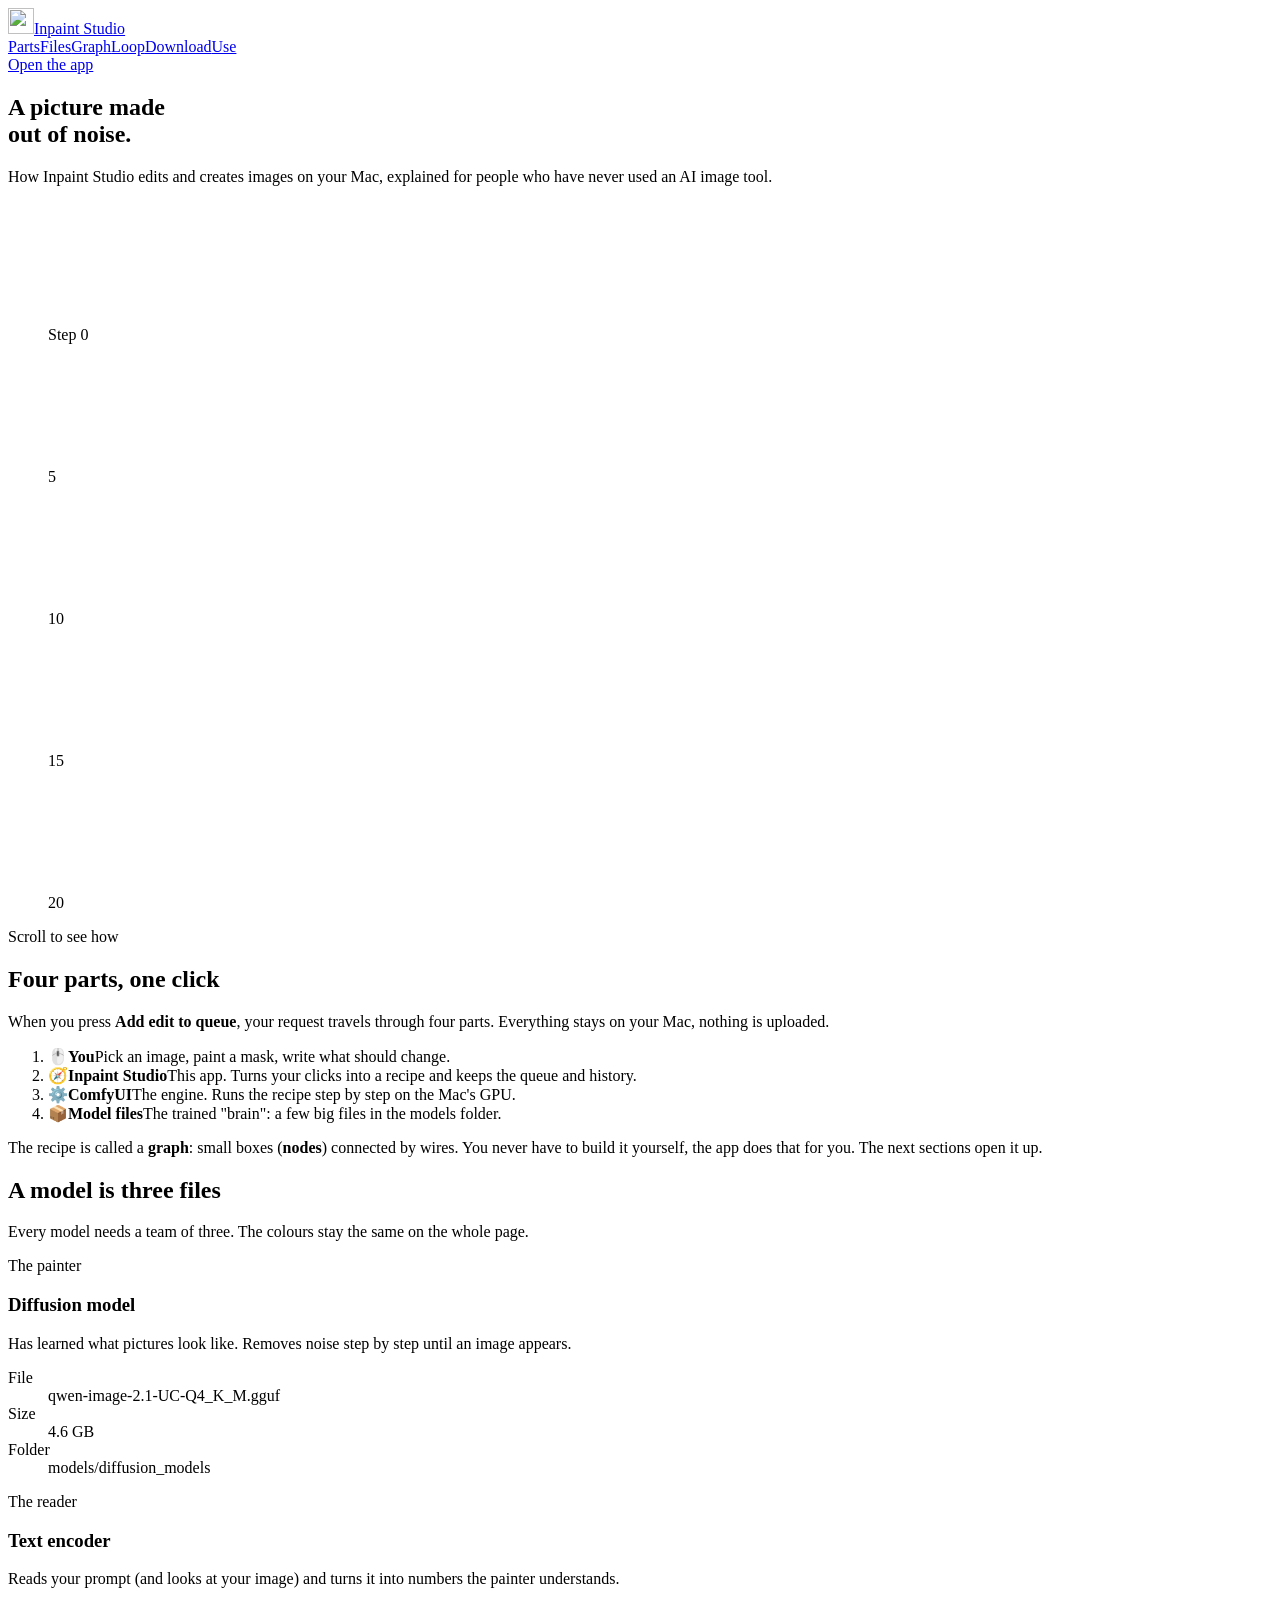
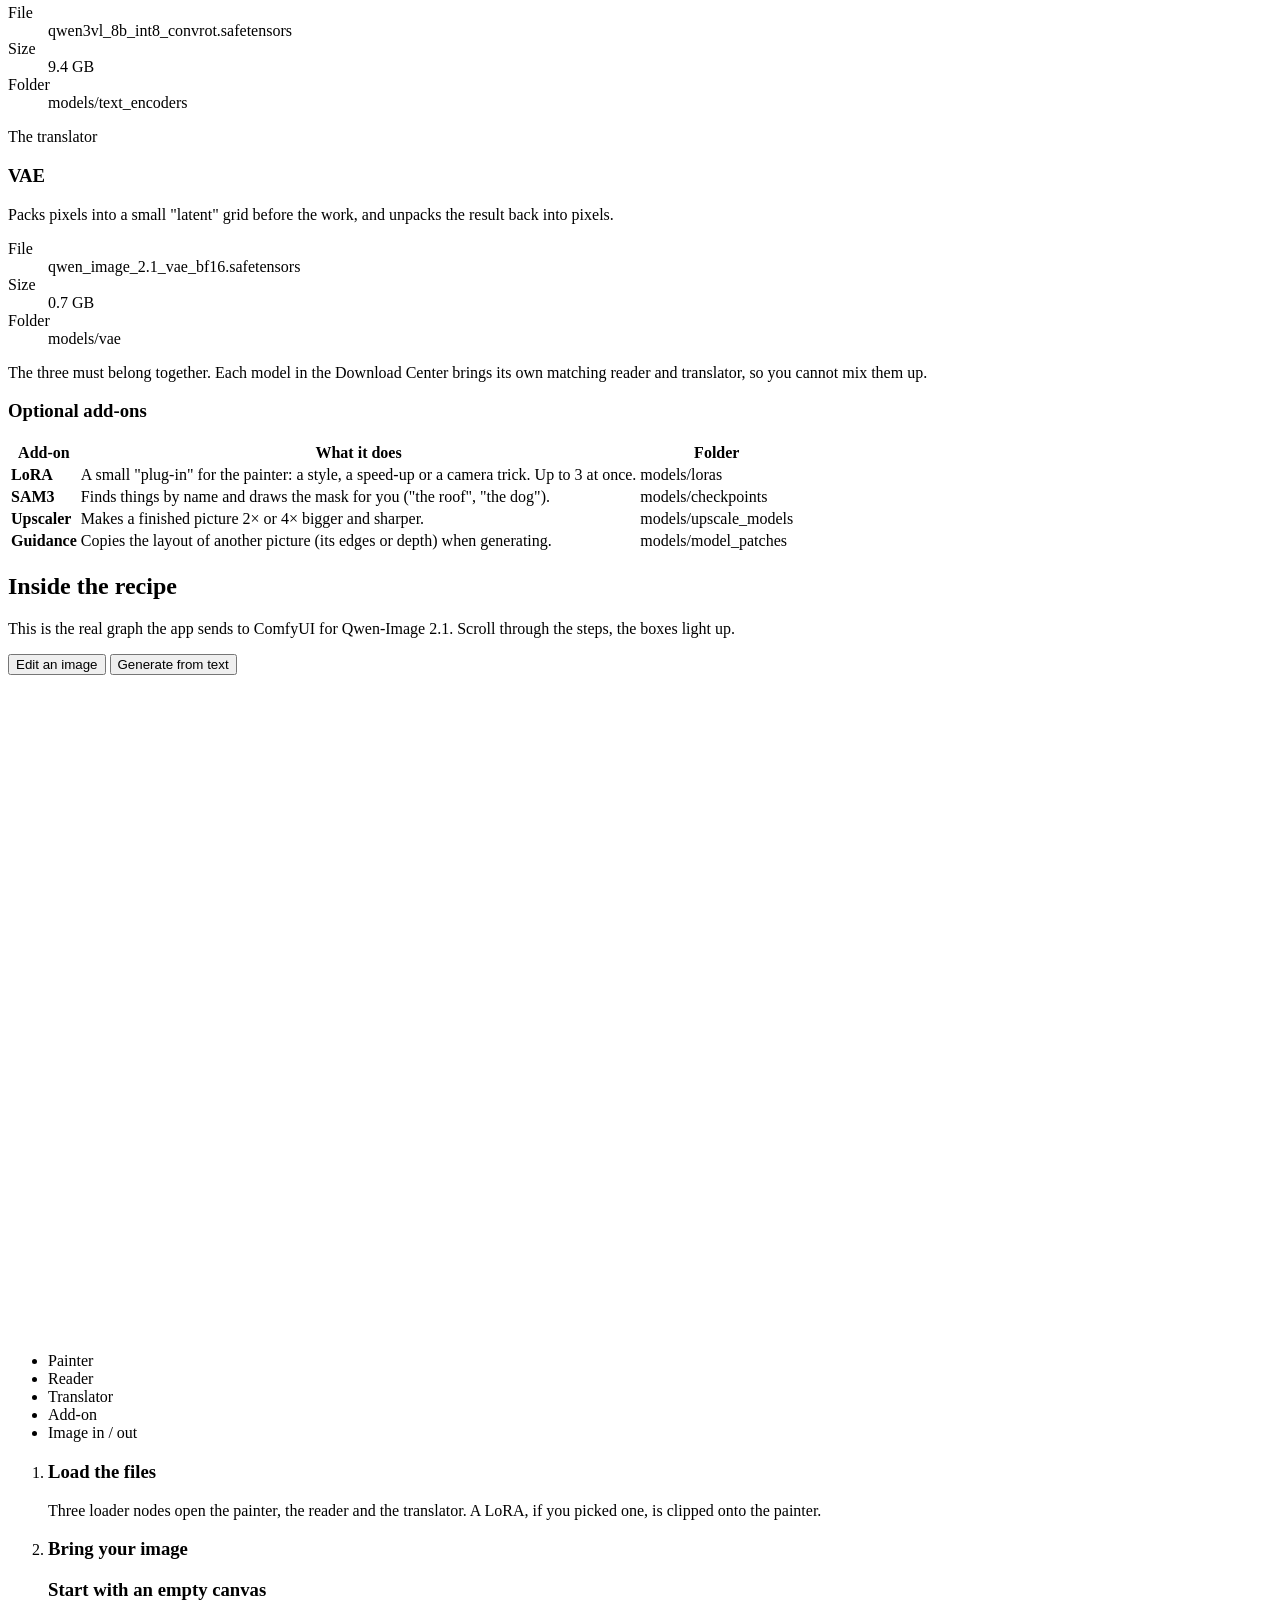
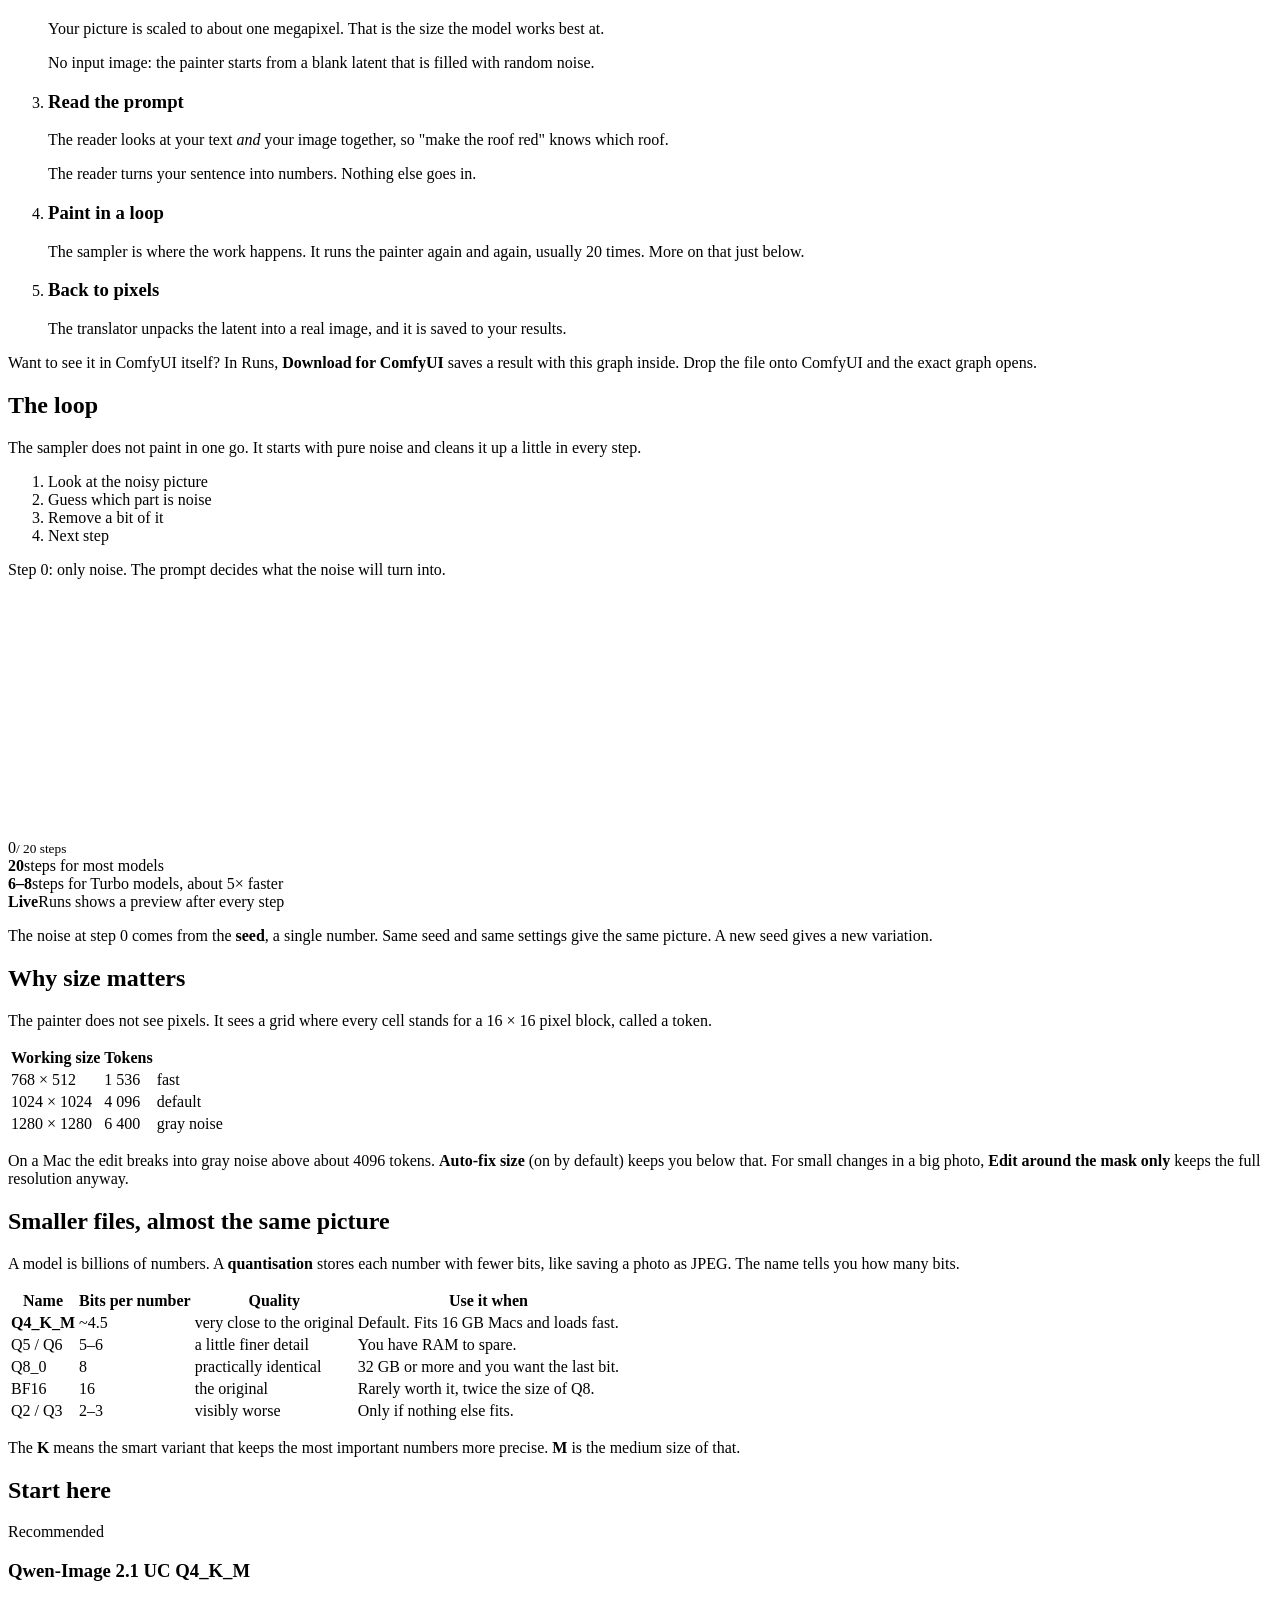
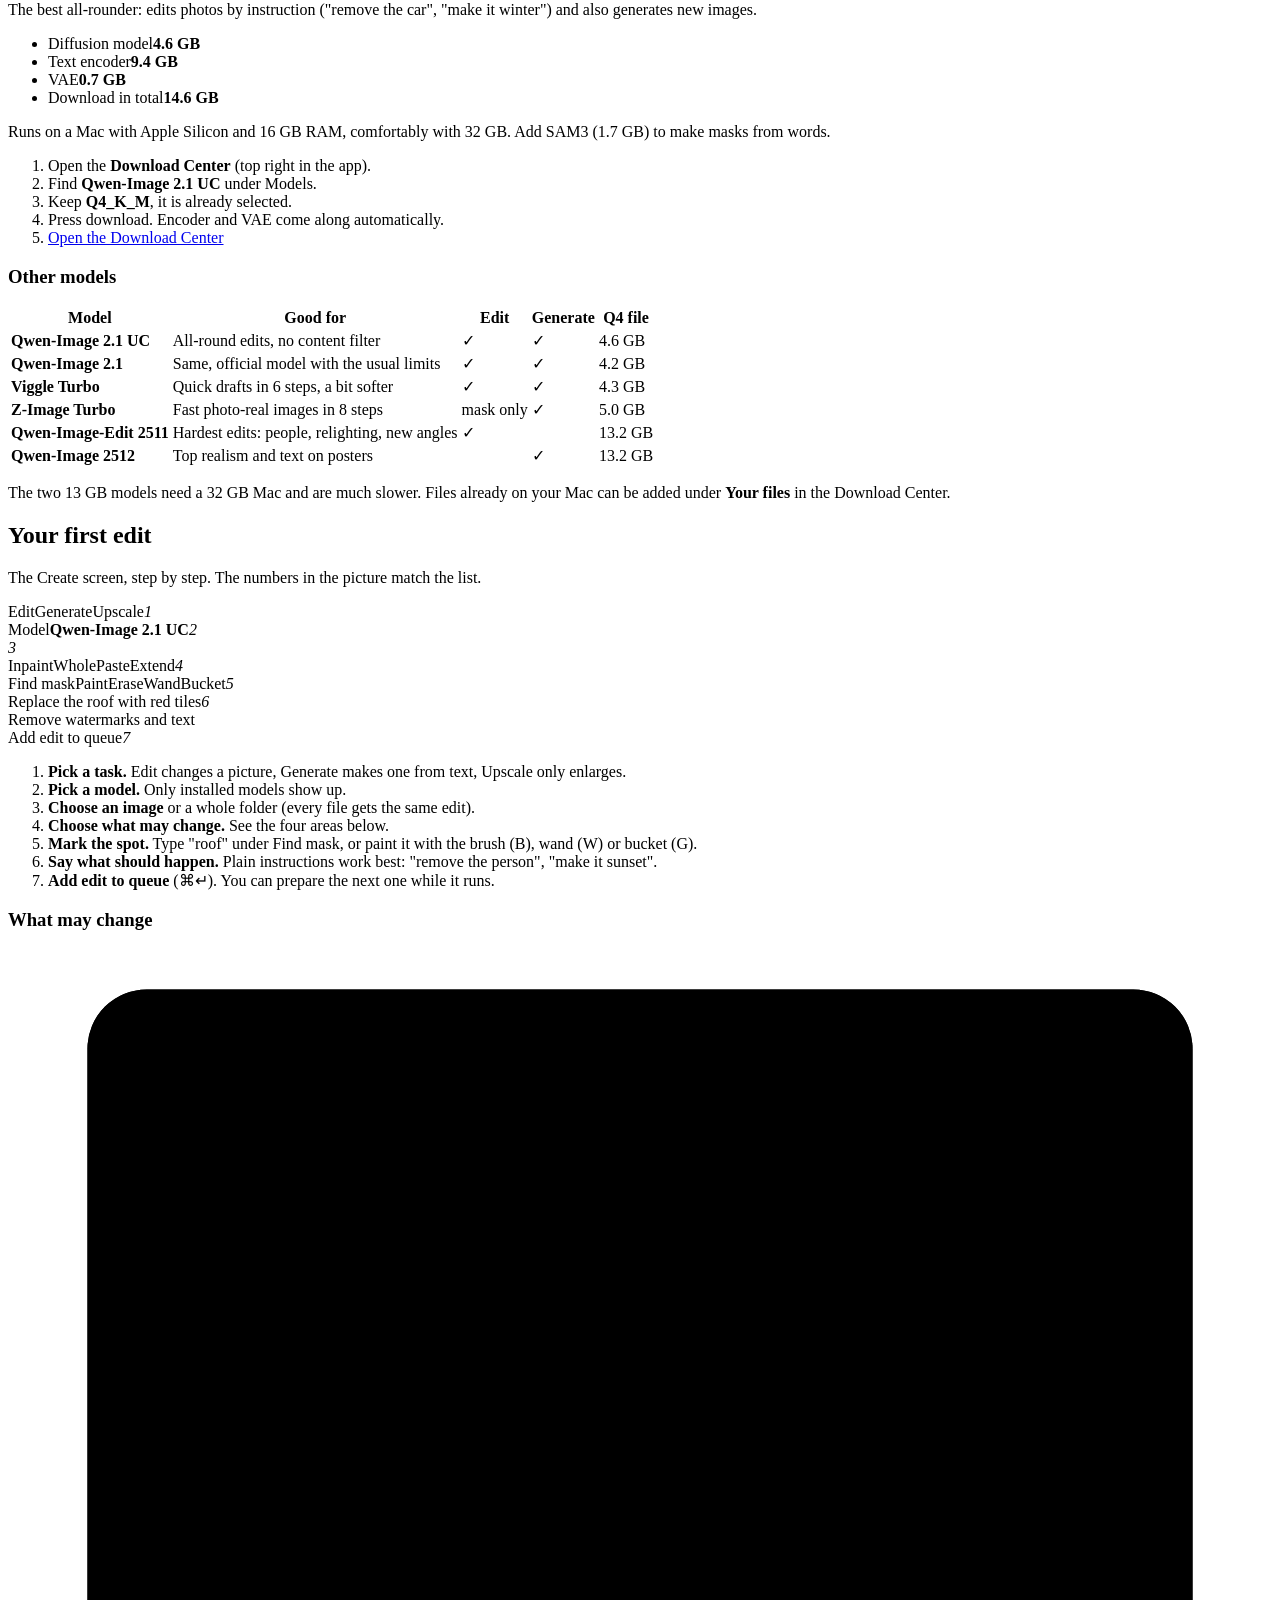
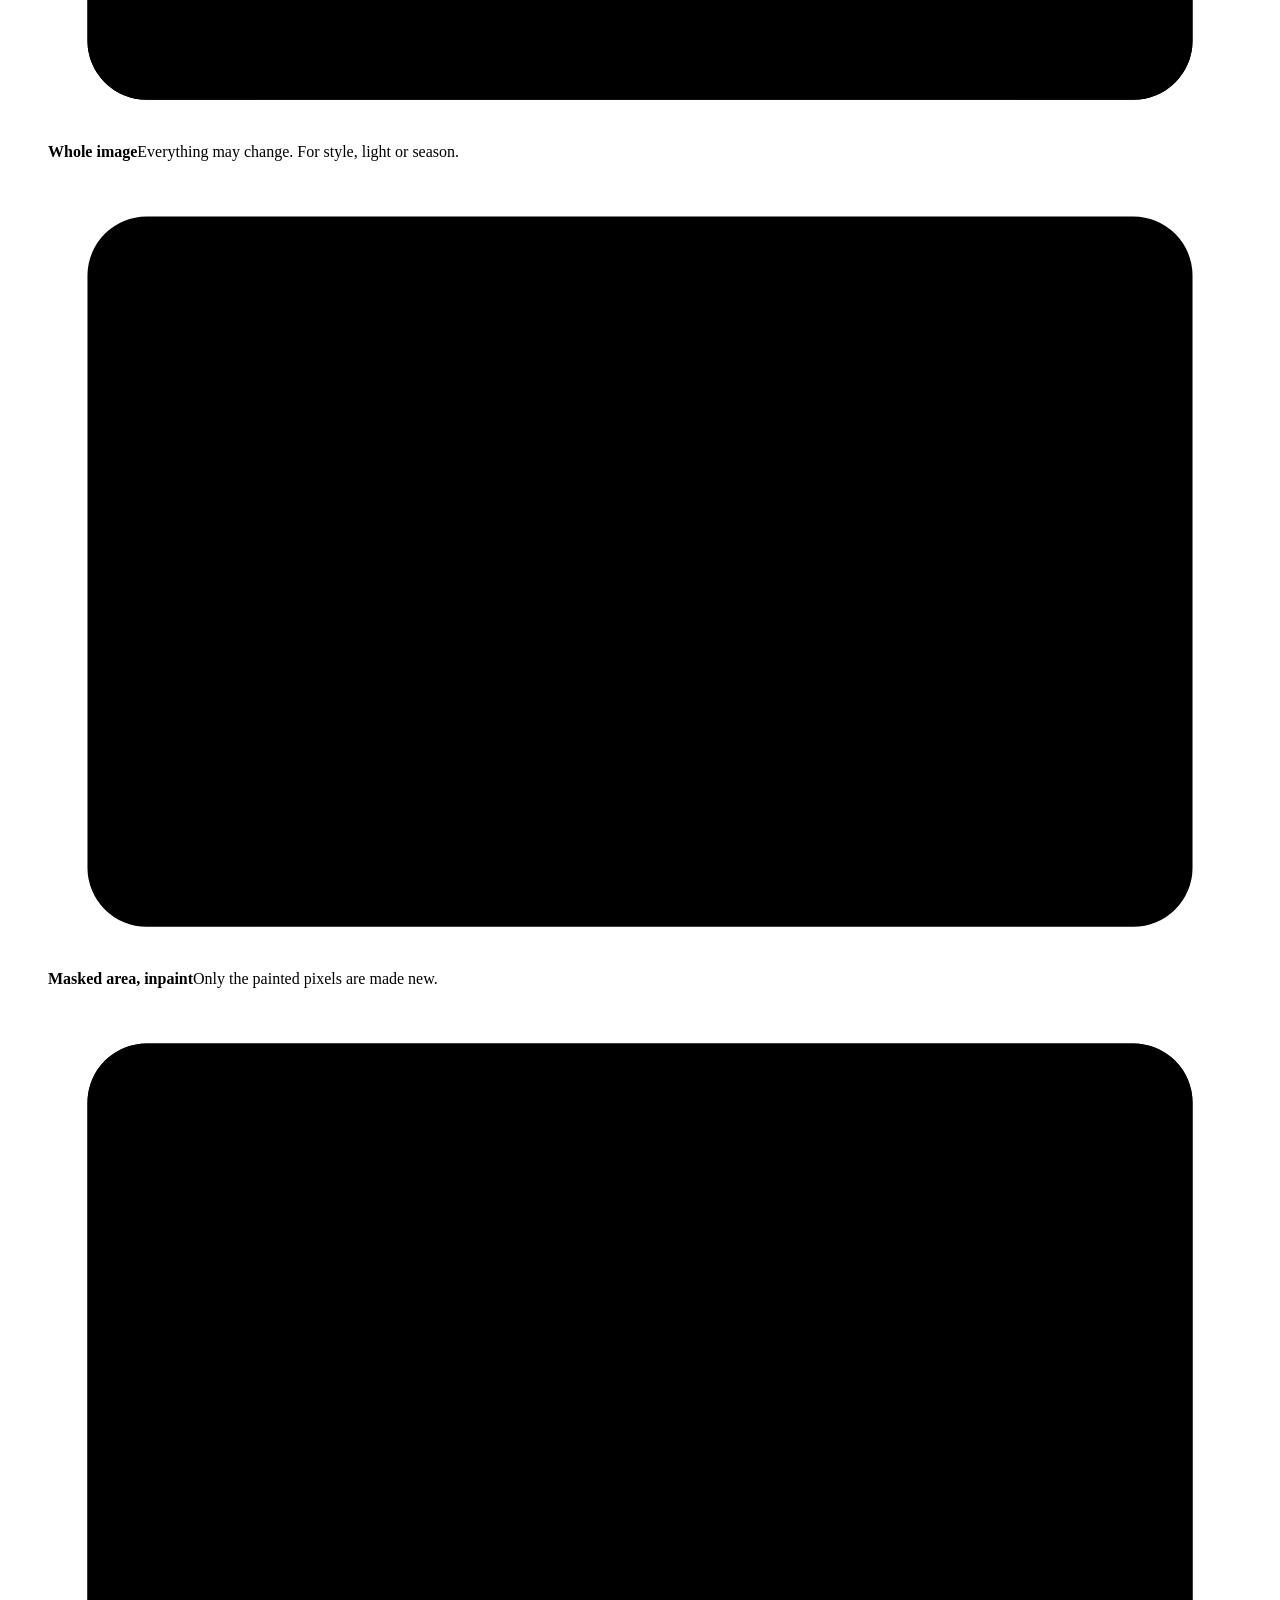
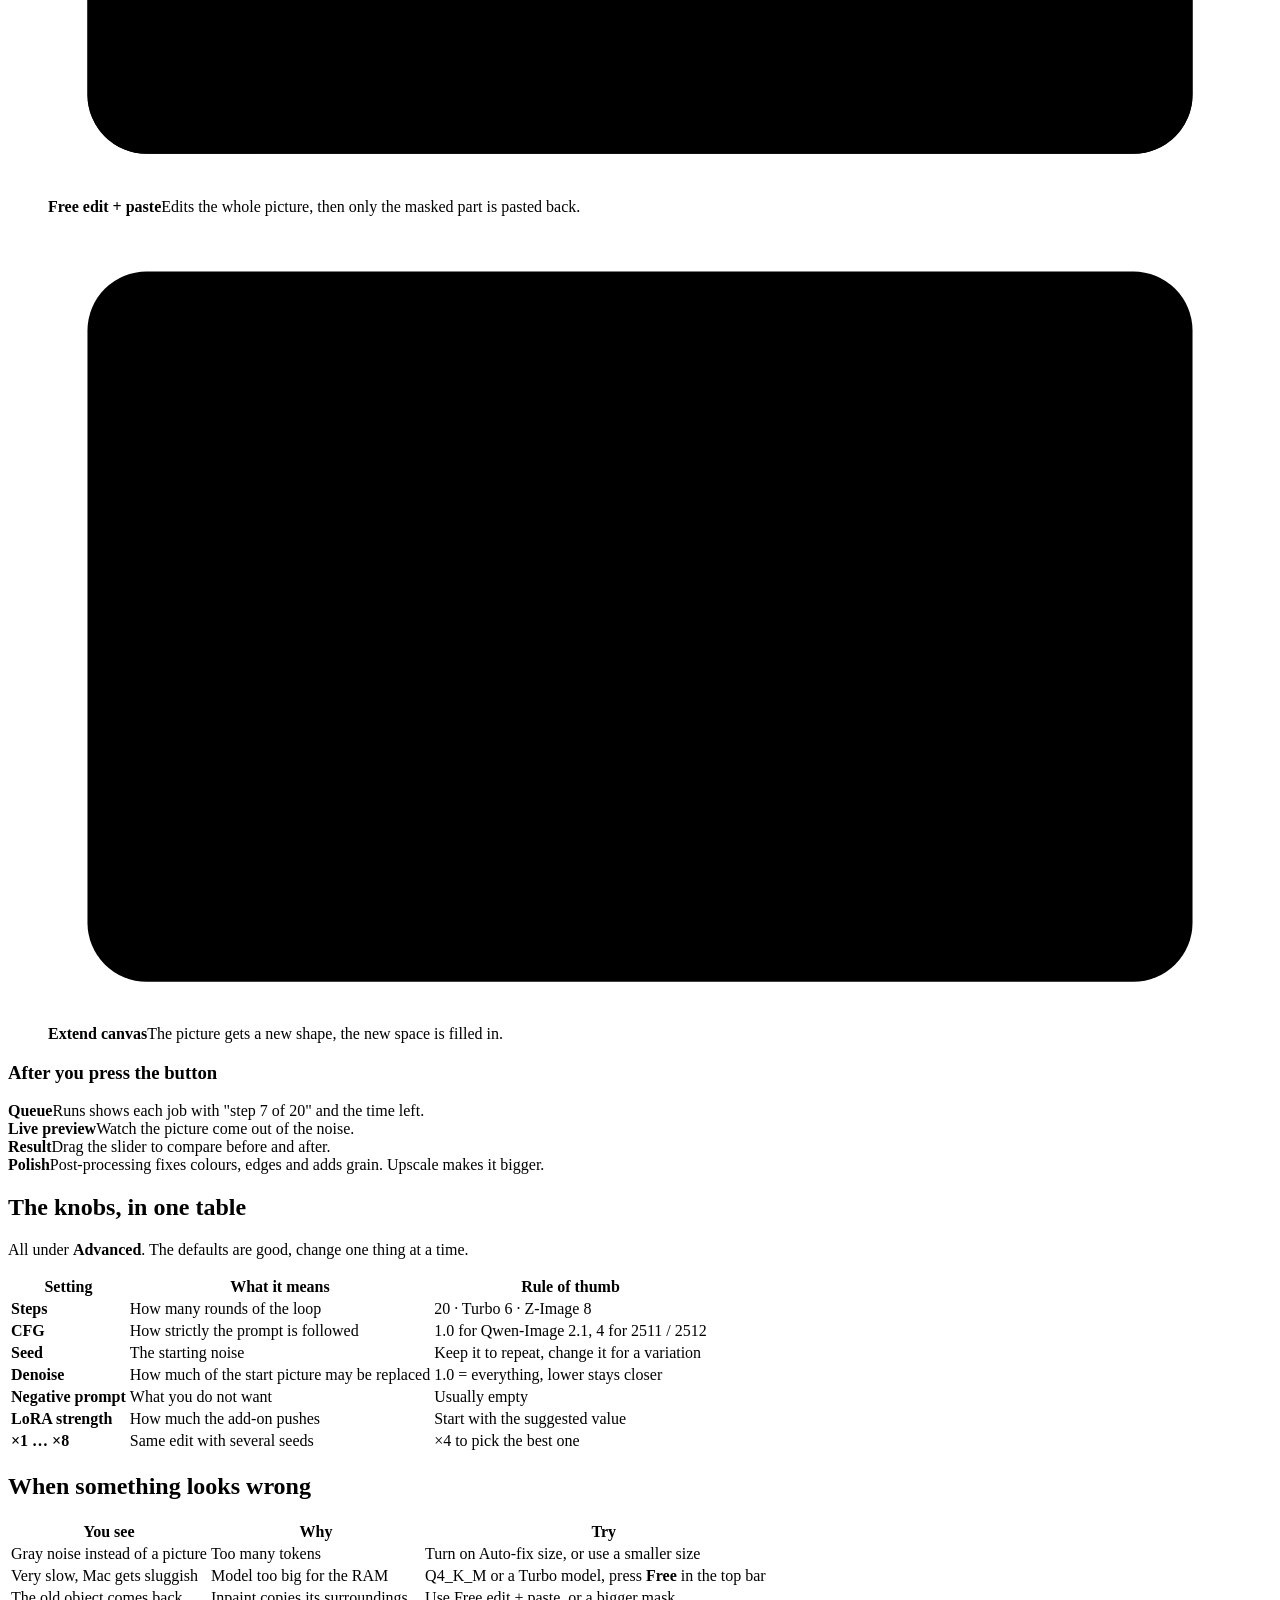
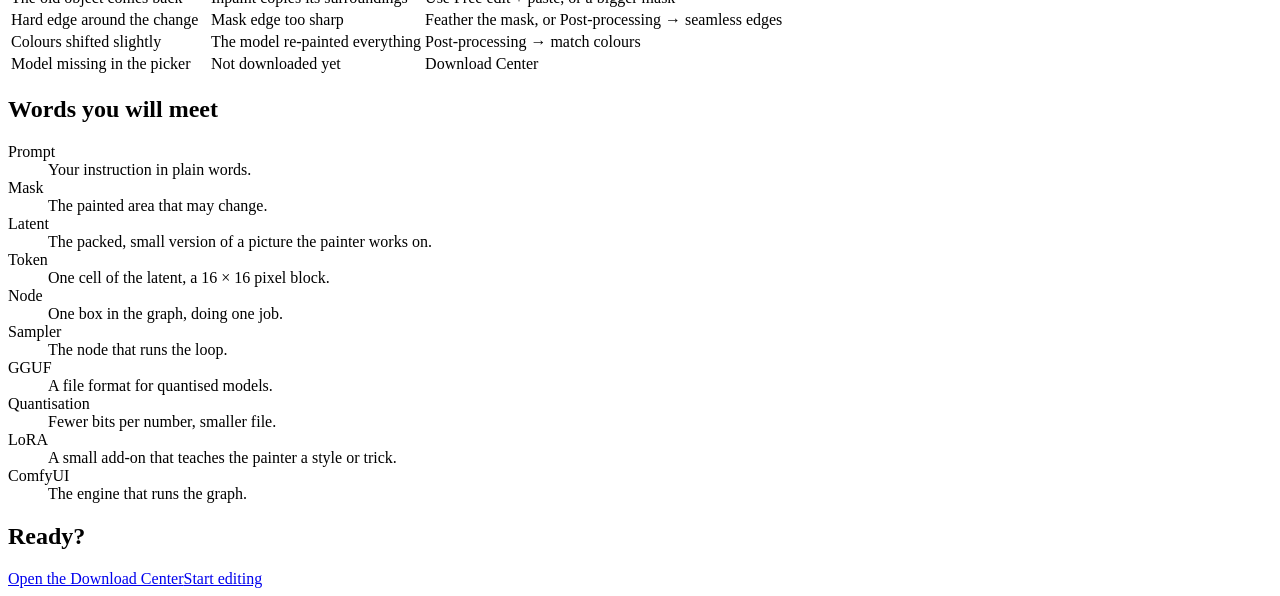
==== web/guide.html @ 2aea346a "Beginner guide page (How it works): parts, model files, node graph, scroll-driven sampling loop, qua" ====
<!doctype html>
<html lang="en">
<head>
  <meta charset="utf-8">
  <meta name="viewport" content="width=device-width, initial-scale=1">
  <title>How it works · Inpaint Studio</title>
  <link rel="icon" href="/favicon.svg" type="image/svg+xml">
  <link rel="apple-touch-icon" href="/apple-touch-icon.png">
  <link rel="preconnect" href="https://fonts.googleapis.com">
  <link rel="stylesheet" href="https://fonts.googleapis.com/css2?family=Nunito:wght@600;700;800&display=swap">
  <link rel="stylesheet" href="/guide.css">
</head>
<body>
  <header class="gbar topbar">
    <a class="brand" href="/#create"><picture><source srcset="/logo-dark.svg" media="(prefers-color-scheme: dark)"><img src="/favicon.svg" alt="" width="26" height="26"></picture>Inpaint Studio</a>
    <nav class="toc" aria-label="Sections">
      <a href="#parts">Parts</a><a href="#files">Files</a><a href="#graph">Graph</a><a href="#loop">Loop</a><a href="#download">Download</a><a href="#use">Use</a>
    </nav>
    <a class="pill-btn" href="/#create">Open the app</a>
  </header>

  <main>
    <!-- ============================================================ hero -->
    <section class="hero">
      <h1>A picture made<br>out of noise.</h1>
      <p class="lead">How Inpaint Studio edits and creates images on your Mac, explained for people who have never used an AI image tool.</p>
      <figure class="strip" aria-label="The same picture at step 0, 5, 10, 15 and 20">
        <div><canvas data-step="0" width="180" height="120"></canvas><figcaption>Step 0</figcaption></div>
        <div><canvas data-step="5" width="180" height="120"></canvas><figcaption>5</figcaption></div>
        <div><canvas data-step="10" width="180" height="120"></canvas><figcaption>10</figcaption></div>
        <div><canvas data-step="15" width="180" height="120"></canvas><figcaption>15</figcaption></div>
        <div><canvas data-step="20" width="180" height="120"></canvas><figcaption>20</figcaption></div>
      </figure>
      <p class="scrollhint" aria-hidden="true">Scroll to see how</p>
    </section>

    <!-- ============================================================ parts -->
    <section id="parts" class="sec">
      <h2>Four parts, one click</h2>
      <p class="sub">When you press <b>Add edit to queue</b>, your request travels through four parts. Everything stays on your Mac, nothing is uploaded.</p>
      <ol class="chain">
        <li><span class="ico">🖱️</span><b>You</b><span>Pick an image, paint a mask, write what should change.</span></li>
        <li><span class="ico">🧭</span><b>Inpaint Studio</b><span>This app. Turns your clicks into a recipe and keeps the queue and history.</span></li>
        <li><span class="ico">⚙️</span><b>ComfyUI</b><span>The engine. Runs the recipe step by step on the Mac's GPU.</span></li>
        <li><span class="ico">📦</span><b>Model files</b><span>The trained "brain": a few big files in the models folder.</span></li>
      </ol>
      <p class="aside">The recipe is called a <b>graph</b>: small boxes (<b>nodes</b>) connected by wires. You never have to build it yourself, the app does that for you. The next sections open it up.</p>
    </section>

    <!-- ============================================================ files -->
    <section id="files" class="sec">
      <h2>A model is three files</h2>
      <p class="sub">Every model needs a team of three. The colours stay the same on the whole page.</p>
      <div class="trio">
        <article class="file c-model">
          <div class="role">The painter</div>
          <h3>Diffusion model</h3>
          <p>Has learned what pictures look like. Removes noise step by step until an image appears.</p>
          <dl><dt>File</dt><dd>qwen-image-2.1-UC-Q4_K_M.gguf</dd><dt>Size</dt><dd>4.6 GB</dd><dt>Folder</dt><dd>models/diffusion_models</dd></dl>
        </article>
        <article class="file c-text">
          <div class="role">The reader</div>
          <h3>Text encoder</h3>
          <p>Reads your prompt (and looks at your image) and turns it into numbers the painter understands.</p>
          <dl><dt>File</dt><dd>qwen3vl_8b_int8_convrot.safetensors</dd><dt>Size</dt><dd>9.4 GB</dd><dt>Folder</dt><dd>models/text_encoders</dd></dl>
        </article>
        <article class="file c-vae">
          <div class="role">The translator</div>
          <h3>VAE</h3>
          <p>Packs pixels into a small "latent" grid before the work, and unpacks the result back into pixels.</p>
          <dl><dt>File</dt><dd>qwen_image_2.1_vae_bf16.safetensors</dd><dt>Size</dt><dd>0.7 GB</dd><dt>Folder</dt><dd>models/vae</dd></dl>
        </article>
      </div>
      <p class="pairnote">The three must belong together. Each model in the Download Center brings its own matching reader and translator, so you cannot mix them up.</p>

      <h3 class="h3">Optional add-ons</h3>
      <table class="tbl">
        <thead><tr><th>Add-on</th><th>What it does</th><th>Folder</th></tr></thead>
        <tbody>
          <tr><td><i class="dot c-addon"></i><b>LoRA</b></td><td>A small "plug-in" for the painter: a style, a speed-up or a camera trick. Up to 3 at once.</td><td>models/loras</td></tr>
          <tr><td><i class="dot c-addon"></i><b>SAM3</b></td><td>Finds things by name and draws the mask for you ("the roof", "the dog").</td><td>models/checkpoints</td></tr>
          <tr><td><i class="dot c-addon"></i><b>Upscaler</b></td><td>Makes a finished picture 2× or 4× bigger and sharper.</td><td>models/upscale_models</td></tr>
          <tr><td><i class="dot c-addon"></i><b>Guidance</b></td><td>Copies the layout of another picture (its edges or depth) when generating.</td><td>models/model_patches</td></tr>
        </tbody>
      </table>
    </section>

    <!-- ============================================================ graph -->
    <section id="graph" class="sec graph-sec">
      <h2>Inside the recipe</h2>
      <p class="sub">This is the real graph the app sends to ComfyUI for Qwen-Image 2.1. Scroll through the steps, the boxes light up.</p>
      <div class="seg" role="tablist" aria-label="Graph">
        <button role="tab" aria-selected="true" data-graph="edit">Edit an image</button>
        <button role="tab" aria-selected="false" data-graph="generate">Generate from text</button>
      </div>
      <div class="scrolly">
        <div class="stage"><div class="graphwrap"><svg id="graphSvg" viewBox="0 0 1000 520" role="img" aria-label="Node graph"></svg></div>
          <ul class="legend">
            <li><i class="dot c-model"></i>Painter</li><li><i class="dot c-text"></i>Reader</li><li><i class="dot c-vae"></i>Translator</li><li><i class="dot c-addon"></i>Add-on</li><li><i class="dot c-io"></i>Image in / out</li>
          </ul>
        </div>
        <ol class="steps">
          <li data-hl="unet clip vae lora"><h3>Load the files</h3><p>Three loader nodes open the painter, the reader and the translator. A LoRA, if you picked one, is clipped onto the painter.</p></li>
          <li data-hl="load scale empty" data-mode-text><h3 class="only-edit">Bring your image</h3><h3 class="only-gen">Start with an empty canvas</h3>
            <p class="only-edit">Your picture is scaled to about one megapixel. That is the size the model works best at.</p>
            <p class="only-gen">No input image: the painter starts from a blank latent that is filled with random noise.</p></li>
          <li data-hl="encode clip"><h3>Read the prompt</h3><p class="only-edit">The reader looks at your text <em>and</em> your image together, so "make the roof red" knows which roof.</p><p class="only-gen">The reader turns your sentence into numbers. Nothing else goes in.</p></li>
          <li data-hl="sampler cache"><h3>Paint in a loop</h3><p>The sampler is where the work happens. It runs the painter again and again, usually 20 times. More on that just below.</p></li>
          <li data-hl="decode save"><h3>Back to pixels</h3><p>The translator unpacks the latent into a real image, and it is saved to your results.</p></li>
        </ol>
      </div>
      <p class="aside">Want to see it in ComfyUI itself? In Runs, <b>Download for ComfyUI</b> saves a result with this graph inside. Drop the file onto ComfyUI and the exact graph opens.</p>
    </section>

    <!-- ============================================================ loop -->
    <section id="loop" class="loop-sec">
      <div class="loop-sticky">
        <div class="loop-text">
          <h2>The loop</h2>
          <p class="sub">The sampler does not paint in one go. It starts with pure noise and cleans it up a little in every step.</p>
          <ol class="cycle" aria-label="One step of the loop">
            <li data-k="0">Look at the noisy picture</li>
            <li data-k="1">Guess which part is noise</li>
            <li data-k="2">Remove a bit of it</li>
            <li data-k="3">Next step</li>
          </ol>
          <p class="caption" id="loopCaption">Step 0: only noise. The prompt decides what the noise will turn into.</p>
        </div>
        <div class="loop-visual">
          <canvas id="loopCanvas" width="360" height="240" aria-label="Picture slowly appearing from noise"></canvas>
          <div class="counter"><span id="stepNum">0</span><small>/ 20 steps</small></div>
          <div class="bar"><i id="stepBar"></i></div>
        </div>
      </div>
    </section>
    <section class="sec tight">
      <div class="facts">
        <div><b>20</b><span>steps for most models</span></div>
        <div><b>6–8</b><span>steps for Turbo models, about 5× faster</span></div>
        <div><b>Live</b><span>Runs shows a preview after every step</span></div>
      </div>
      <p class="aside">The noise at step 0 comes from the <b>seed</b>, a single number. Same seed and same settings give the same picture. A new seed gives a new variation.</p>
    </section>

    <!-- ============================================================ latent -->
    <section class="sec">
      <h2>Why size matters</h2>
      <p class="sub">The painter does not see pixels. It sees a grid where every cell stands for a 16 × 16 pixel block, called a token.</p>
      <div class="grid-demo">
        <div class="gd" aria-hidden="true"><div class="gd-img"></div><div class="gd-grid"></div></div>
        <table class="tbl">
          <thead><tr><th>Working size</th><th>Tokens</th><th></th></tr></thead>
          <tbody>
            <tr><td>768 × 512</td><td>1 536</td><td><span class="tag ok">fast</span></td></tr>
            <tr><td>1024 × 1024</td><td>4 096</td><td><span class="tag ok">default</span></td></tr>
            <tr><td>1280 × 1280</td><td>6 400</td><td><span class="tag bad">gray noise</span></td></tr>
          </tbody>
        </table>
      </div>
      <p class="aside">On a Mac the edit breaks into gray noise above about 4096 tokens. <b>Auto-fix size</b> (on by default) keeps you below that. For small changes in a big photo, <b>Edit around the mask only</b> keeps the full resolution anyway.</p>
    </section>

    <!-- ============================================================ quant -->
    <section class="sec">
      <h2>Smaller files, almost the same picture</h2>
      <p class="sub">A model is billions of numbers. A <b>quantisation</b> stores each number with fewer bits, like saving a photo as JPEG. The name tells you how many bits.</p>
      <div class="bars" id="quantBars" aria-label="File size of Qwen-Image 2.1 UC per quantisation"></div>
      <table class="tbl">
        <thead><tr><th>Name</th><th>Bits per number</th><th>Quality</th><th>Use it when</th></tr></thead>
        <tbody>
          <tr class="pick"><td><b>Q4_K_M</b></td><td>~4.5</td><td>very close to the original</td><td>Default. Fits 16 GB Macs and loads fast.</td></tr>
          <tr><td>Q5 / Q6</td><td>5–6</td><td>a little finer detail</td><td>You have RAM to spare.</td></tr>
          <tr><td>Q8_0</td><td>8</td><td>practically identical</td><td>32 GB or more and you want the last bit.</td></tr>
          <tr><td>BF16</td><td>16</td><td>the original</td><td>Rarely worth it, twice the size of Q8.</td></tr>
          <tr><td>Q2 / Q3</td><td>2–3</td><td>visibly worse</td><td>Only if nothing else fits.</td></tr>
        </tbody>
      </table>
      <p class="aside">The <b>K</b> means the smart variant that keeps the most important numbers more precise. <b>M</b> is the medium size of that.</p>
    </section>

    <!-- ============================================================ download -->
    <section id="download" class="sec">
      <h2>Start here</h2>
      <div class="rec">
        <div class="rec-main">
          <div class="rec-tag">Recommended</div>
          <h3>Qwen-Image 2.1 UC <span>Q4_K_M</span></h3>
          <p>The best all-rounder: edits photos by instruction ("remove the car", "make it winter") and also generates new images.</p>
          <ul class="rec-files">
            <li><i class="dot c-model"></i>Diffusion model<b>4.6 GB</b></li>
            <li><i class="dot c-text"></i>Text encoder<b>9.4 GB</b></li>
            <li><i class="dot c-vae"></i>VAE<b>0.7 GB</b></li>
            <li class="sum">Download in total<b>14.6 GB</b></li>
          </ul>
          <p class="fine">Runs on a Mac with Apple Silicon and 16 GB RAM, comfortably with 32 GB. Add SAM3 (1.7 GB) to make masks from words.</p>
        </div>
        <ol class="rec-steps">
          <li>Open the <b>Download Center</b> (top right in the app).</li>
          <li>Find <b>Qwen-Image 2.1 UC</b> under Models.</li>
          <li>Keep <b>Q4_K_M</b>, it is already selected.</li>
          <li>Press download. Encoder and VAE come along automatically.</li>
          <li class="go"><a class="pill-btn big" href="/#downloads">Open the Download Center</a></li>
        </ol>
      </div>

      <h3 class="h3">Other models</h3>
      <div class="tblwrap"><table class="tbl models">
        <thead><tr><th>Model</th><th>Good for</th><th>Edit</th><th>Generate</th><th>Q4 file</th></tr></thead>
        <tbody>
          <tr><td><b>Qwen-Image 2.1 UC</b></td><td>All-round edits, no content filter</td><td>✓</td><td>✓</td><td>4.6 GB</td></tr>
          <tr><td><b>Qwen-Image 2.1</b></td><td>Same, official model with the usual limits</td><td>✓</td><td>✓</td><td>4.2 GB</td></tr>
          <tr><td><b>Viggle Turbo</b></td><td>Quick drafts in 6 steps, a bit softer</td><td>✓</td><td>✓</td><td>4.3 GB</td></tr>
          <tr><td><b>Z-Image Turbo</b></td><td>Fast photo-real images in 8 steps</td><td>mask only</td><td>✓</td><td>5.0 GB</td></tr>
          <tr><td><b>Qwen-Image-Edit 2511</b></td><td>Hardest edits: people, relighting, new angles</td><td>✓</td><td></td><td>13.2 GB</td></tr>
          <tr><td><b>Qwen-Image 2512</b></td><td>Top realism and text on posters</td><td></td><td>✓</td><td>13.2 GB</td></tr>
        </tbody>
      </table></div>
      <p class="aside">The two 13 GB models need a 32 GB Mac and are much slower. Files already on your Mac can be added under <b>Your files</b> in the Download Center.</p>
    </section>

    <!-- ============================================================ use -->
    <section id="use" class="sec">
      <h2>Your first edit</h2>
      <p class="sub">The Create screen, step by step. The numbers in the picture match the list.</p>
      <div class="mock" aria-hidden="true">
        <div class="m-col">
          <div class="m-seg"><span class="on">Edit</span><span>Generate</span><span>Upscale</span><i class="n">1</i></div>
          <div class="m-field">Model<b>Qwen-Image 2.1 UC</b><i class="n">2</i></div>
          <div class="m-thumb"><i class="n">3</i></div>
          <div class="m-cards"><span class="on">Inpaint</span><span>Whole</span><span>Paste</span><span>Extend</span><i class="n">4</i></div>
        </div>
        <div class="m-col m-mid">
          <div class="m-canvas"><div class="m-mask"></div></div>
          <div class="m-tools"><span>Find mask</span><span class="on">Paint</span><span>Erase</span><span>Wand</span><span>Bucket</span><i class="n">5</i></div>
        </div>
        <div class="m-col">
          <div class="m-prompt">Replace the roof with red tiles<i class="n">6</i></div>
          <div class="m-checks"><span></span>Remove watermarks and text</div>
          <div class="m-run">Add edit to queue<i class="n">7</i></div>
        </div>
      </div>
      <ol class="howto">
        <li><b>Pick a task.</b> Edit changes a picture, Generate makes one from text, Upscale only enlarges.</li>
        <li><b>Pick a model.</b> Only installed models show up.</li>
        <li><b>Choose an image</b> or a whole folder (every file gets the same edit).</li>
        <li><b>Choose what may change.</b> See the four areas below.</li>
        <li><b>Mark the spot.</b> Type "roof" under Find mask, or paint it with the brush (B), wand (W) or bucket (G).</li>
        <li><b>Say what should happen.</b> Plain instructions work best: "remove the person", "make it sunset".</li>
        <li><b>Add edit to queue</b> (⌘↵). You can prepare the next one while it runs.</li>
      </ol>

      <h3 class="h3">What may change</h3>
      <div class="areas">
        <figure><svg viewBox="0 0 120 80"><rect class="fr" x="4" y="4" width="112" height="72" rx="6"/><rect class="chg" x="4" y="4" width="112" height="72" rx="6"/></svg>
          <figcaption><b>Whole image</b>Everything may change. For style, light or season.</figcaption></figure>
        <figure><svg viewBox="0 0 120 80"><rect class="fr" x="4" y="4" width="112" height="72" rx="6"/><path class="chg" d="M40 30c8-14 34-12 40 2s-4 30-20 30-28-18-20-32z"/></svg>
          <figcaption><b>Masked area, inpaint</b>Only the painted pixels are made new.</figcaption></figure>
        <figure><svg viewBox="0 0 120 80"><rect class="fr" x="4" y="4" width="112" height="72" rx="6"/><rect class="chg soft" x="4" y="4" width="112" height="72" rx="6"/><path class="chg" d="M40 30c8-14 34-12 40 2s-4 30-20 30-28-18-20-32z"/></svg>
          <figcaption><b>Free edit + paste</b>Edits the whole picture, then only the masked part is pasted back.</figcaption></figure>
        <figure><svg viewBox="0 0 120 80"><rect class="chg" x="4" y="4" width="112" height="72" rx="6"/><rect class="fr solid" x="34" y="18" width="52" height="44" rx="4"/></svg>
          <figcaption><b>Extend canvas</b>The picture gets a new shape, the new space is filled in.</figcaption></figure>
      </div>

      <h3 class="h3">After you press the button</h3>
      <div class="runs-flow">
        <div><b>Queue</b><span>Runs shows each job with "step 7 of 20" and the time left.</span></div>
        <div><b>Live preview</b><span>Watch the picture come out of the noise.</span></div>
        <div><b>Result</b><span>Drag the slider to compare before and after.</span></div>
        <div><b>Polish</b><span>Post-processing fixes colours, edges and adds grain. Upscale makes it bigger.</span></div>
      </div>
    </section>

    <!-- ============================================================ settings -->
    <section class="sec">
      <h2>The knobs, in one table</h2>
      <p class="sub">All under <b>Advanced</b>. The defaults are good, change one thing at a time.</p>
      <div class="tblwrap"><table class="tbl">
        <thead><tr><th>Setting</th><th>What it means</th><th>Rule of thumb</th></tr></thead>
        <tbody>
          <tr><td><b>Steps</b></td><td>How many rounds of the loop</td><td>20 · Turbo 6 · Z-Image 8</td></tr>
          <tr><td><b>CFG</b></td><td>How strictly the prompt is followed</td><td>1.0 for Qwen-Image 2.1, 4 for 2511 / 2512</td></tr>
          <tr><td><b>Seed</b></td><td>The starting noise</td><td>Keep it to repeat, change it for a variation</td></tr>
          <tr><td><b>Denoise</b></td><td>How much of the start picture may be replaced</td><td>1.0 = everything, lower stays closer</td></tr>
          <tr><td><b>Negative prompt</b></td><td>What you do not want</td><td>Usually empty</td></tr>
          <tr><td><b>LoRA strength</b></td><td>How much the add-on pushes</td><td>Start with the suggested value</td></tr>
          <tr><td><b>×1 … ×8</b></td><td>Same edit with several seeds</td><td>×4 to pick the best one</td></tr>
        </tbody>
      </table></div>
    </section>

    <!-- ============================================================ help -->
    <section class="sec">
      <h2>When something looks wrong</h2>
      <div class="tblwrap"><table class="tbl">
        <thead><tr><th>You see</th><th>Why</th><th>Try</th></tr></thead>
        <tbody>
          <tr><td>Gray noise instead of a picture</td><td>Too many tokens</td><td>Turn on Auto-fix size, or use a smaller size</td></tr>
          <tr><td>Very slow, Mac gets sluggish</td><td>Model too big for the RAM</td><td>Q4_K_M or a Turbo model, press <b>Free</b> in the top bar</td></tr>
          <tr><td>The old object comes back</td><td>Inpaint copies its surroundings</td><td>Use Free edit + paste, or a bigger mask</td></tr>
          <tr><td>Hard edge around the change</td><td>Mask edge too sharp</td><td>Feather the mask, or Post-processing → seamless edges</td></tr>
          <tr><td>Colours shifted slightly</td><td>The model re-painted everything</td><td>Post-processing → match colours</td></tr>
          <tr><td>Model missing in the picker</td><td>Not downloaded yet</td><td>Download Center</td></tr>
        </tbody>
      </table></div>
    </section>

    <!-- ============================================================ glossary -->
    <section class="sec">
      <h2>Words you will meet</h2>
      <dl class="gloss">
        <dt>Prompt</dt><dd>Your instruction in plain words.</dd>
        <dt>Mask</dt><dd>The painted area that may change.</dd>
        <dt>Latent</dt><dd>The packed, small version of a picture the painter works on.</dd>
        <dt>Token</dt><dd>One cell of the latent, a 16 × 16 pixel block.</dd>
        <dt>Node</dt><dd>One box in the graph, doing one job.</dd>
        <dt>Sampler</dt><dd>The node that runs the loop.</dd>
        <dt>GGUF</dt><dd>A file format for quantised models.</dd>
        <dt>Quantisation</dt><dd>Fewer bits per number, smaller file.</dd>
        <dt>LoRA</dt><dd>A small add-on that teaches the painter a style or trick.</dd>
        <dt>ComfyUI</dt><dd>The engine that runs the graph.</dd>
      </dl>
    </section>

    <footer class="gfoot">
      <h2>Ready?</h2>
      <div class="gfoot-btns"><a class="pill-btn big" href="/#downloads">Open the Download Center</a><a class="pill-btn big ghost" href="/#create">Start editing</a></div>
    </footer>
  </main>
  <script src="/guide.js"></script>
</body>
</html>
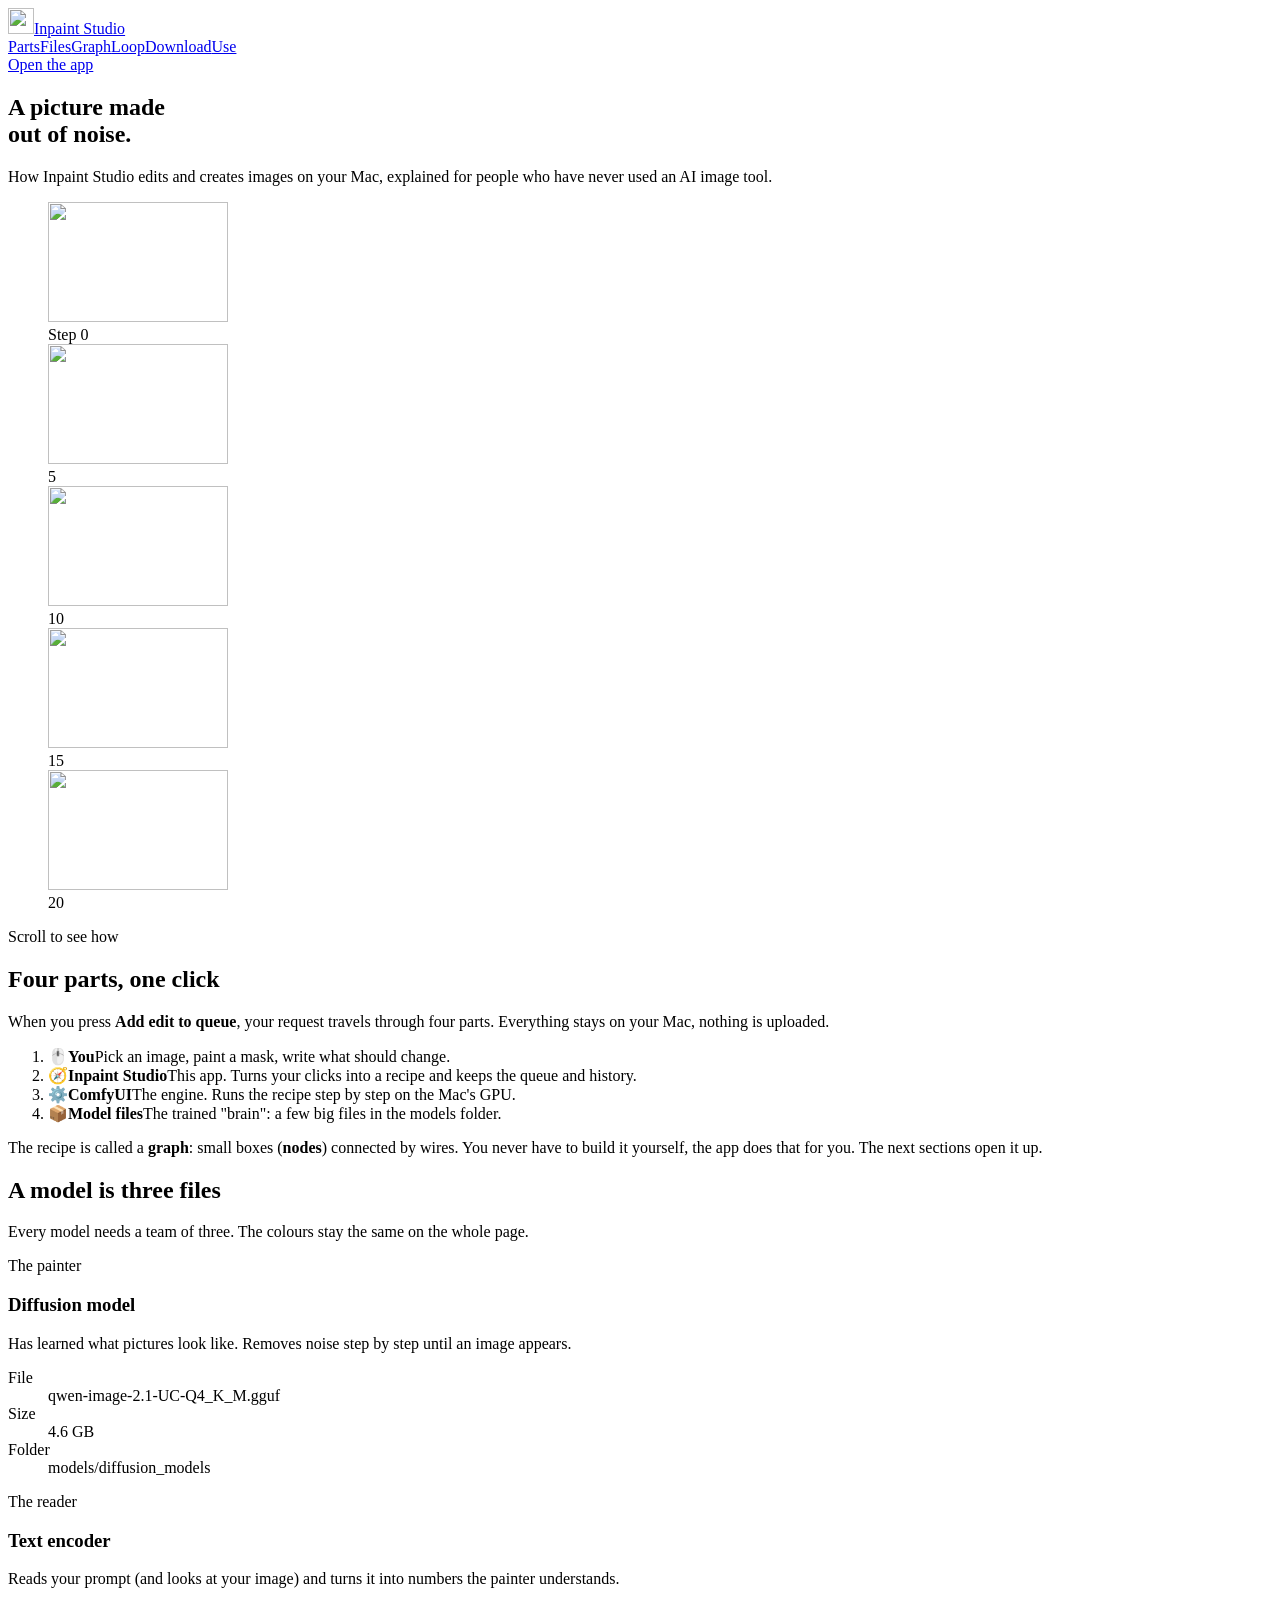
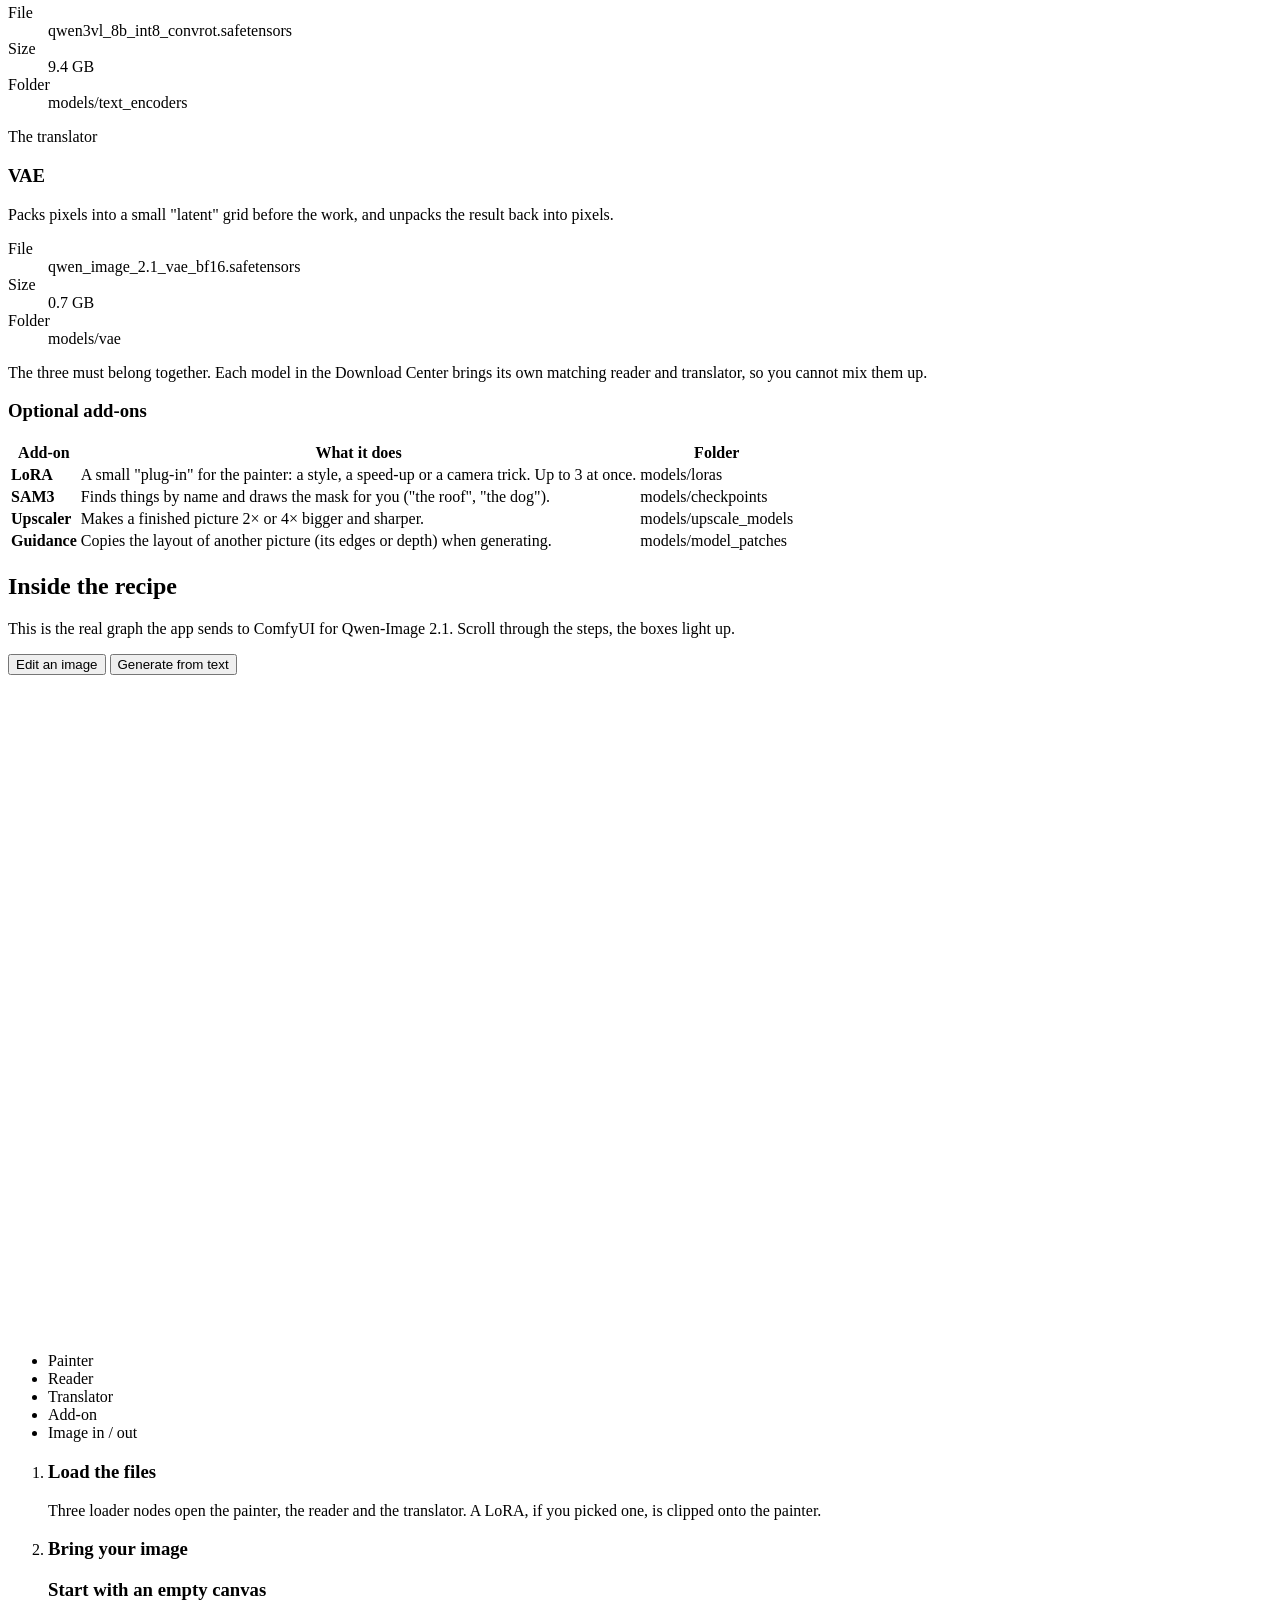
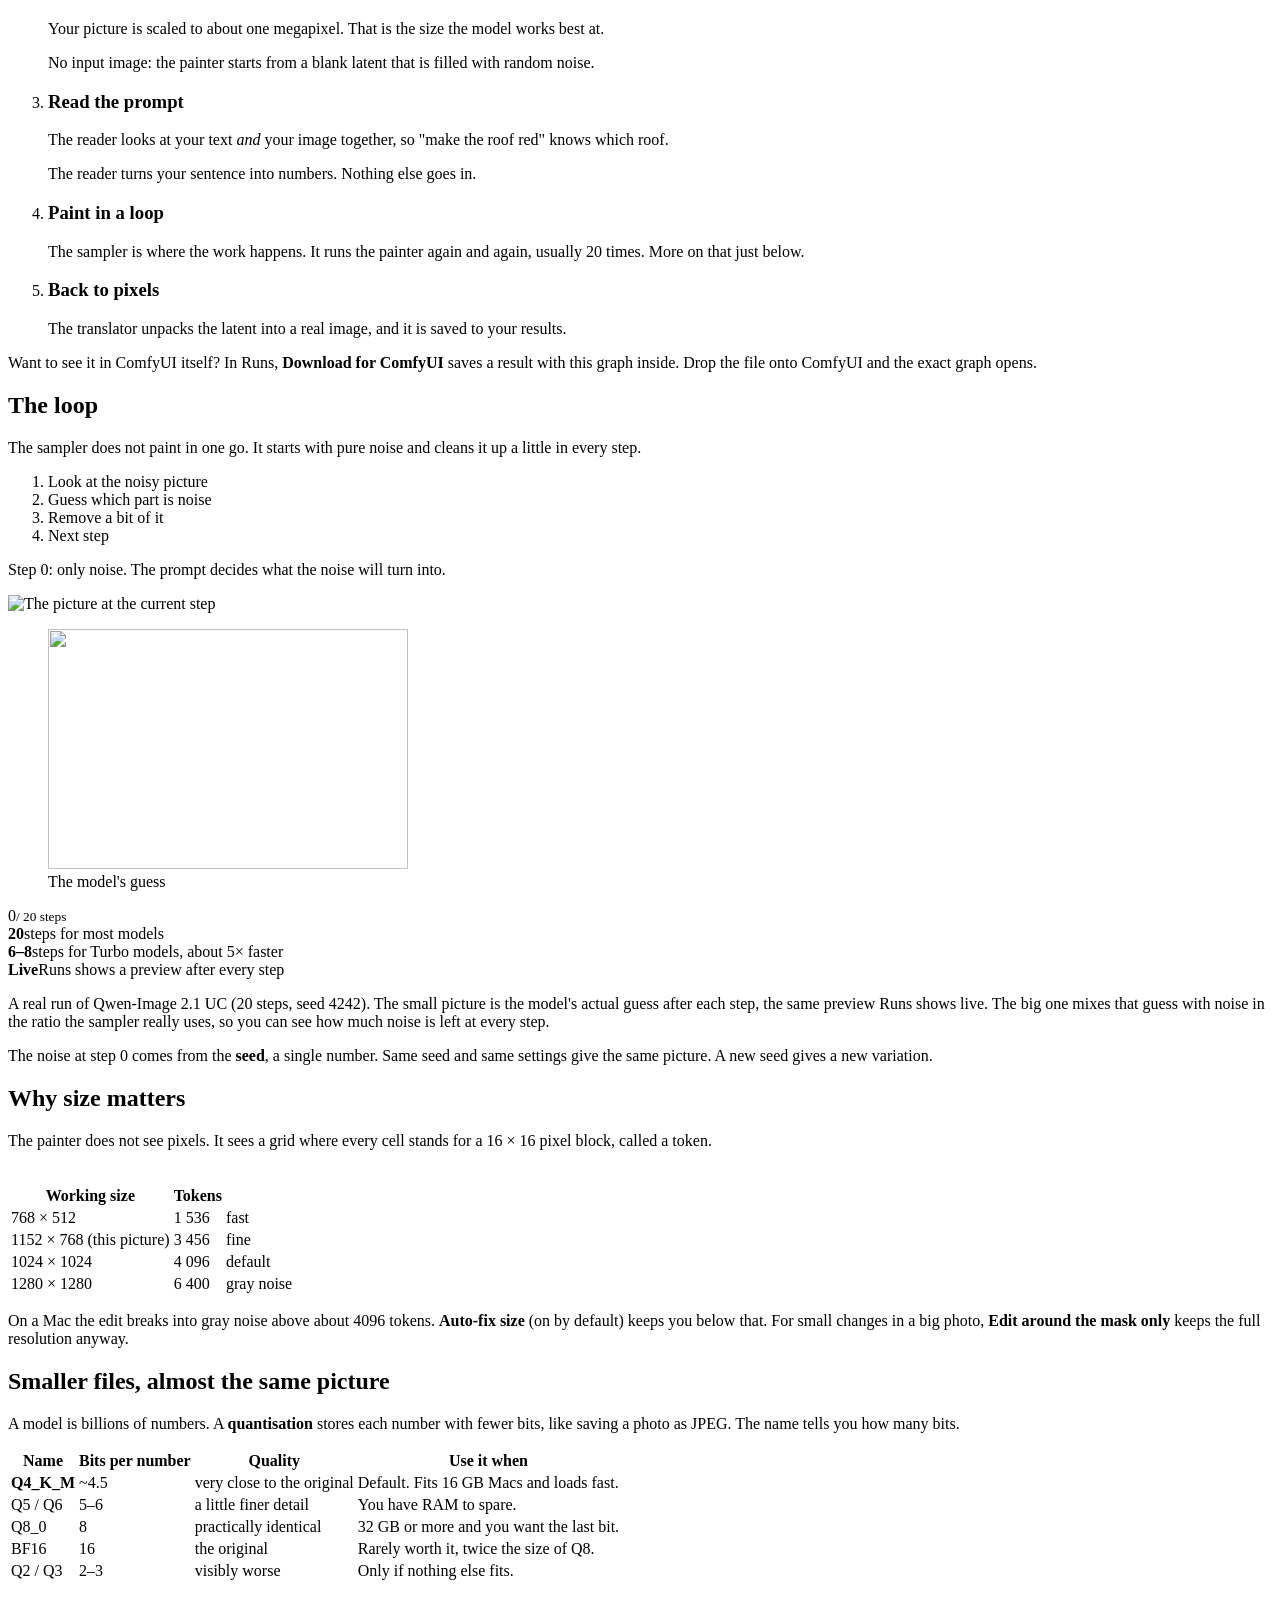
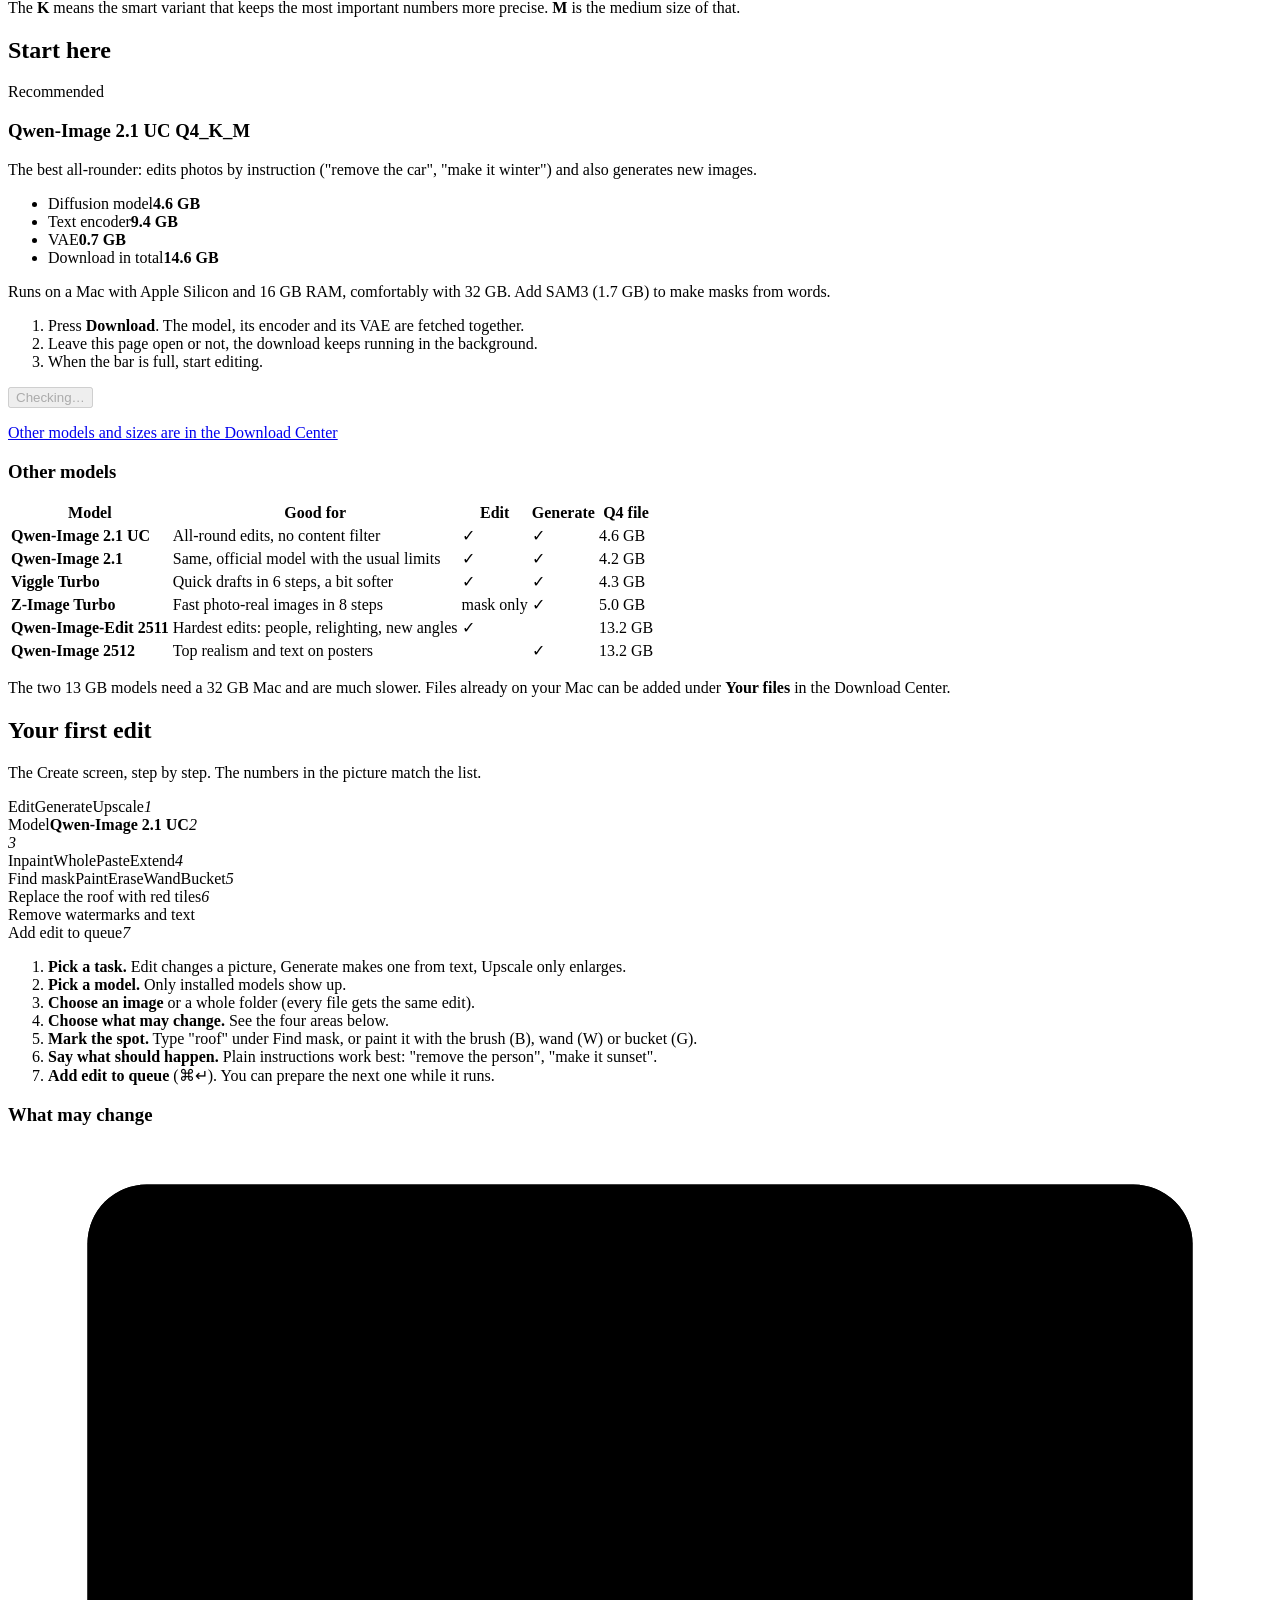
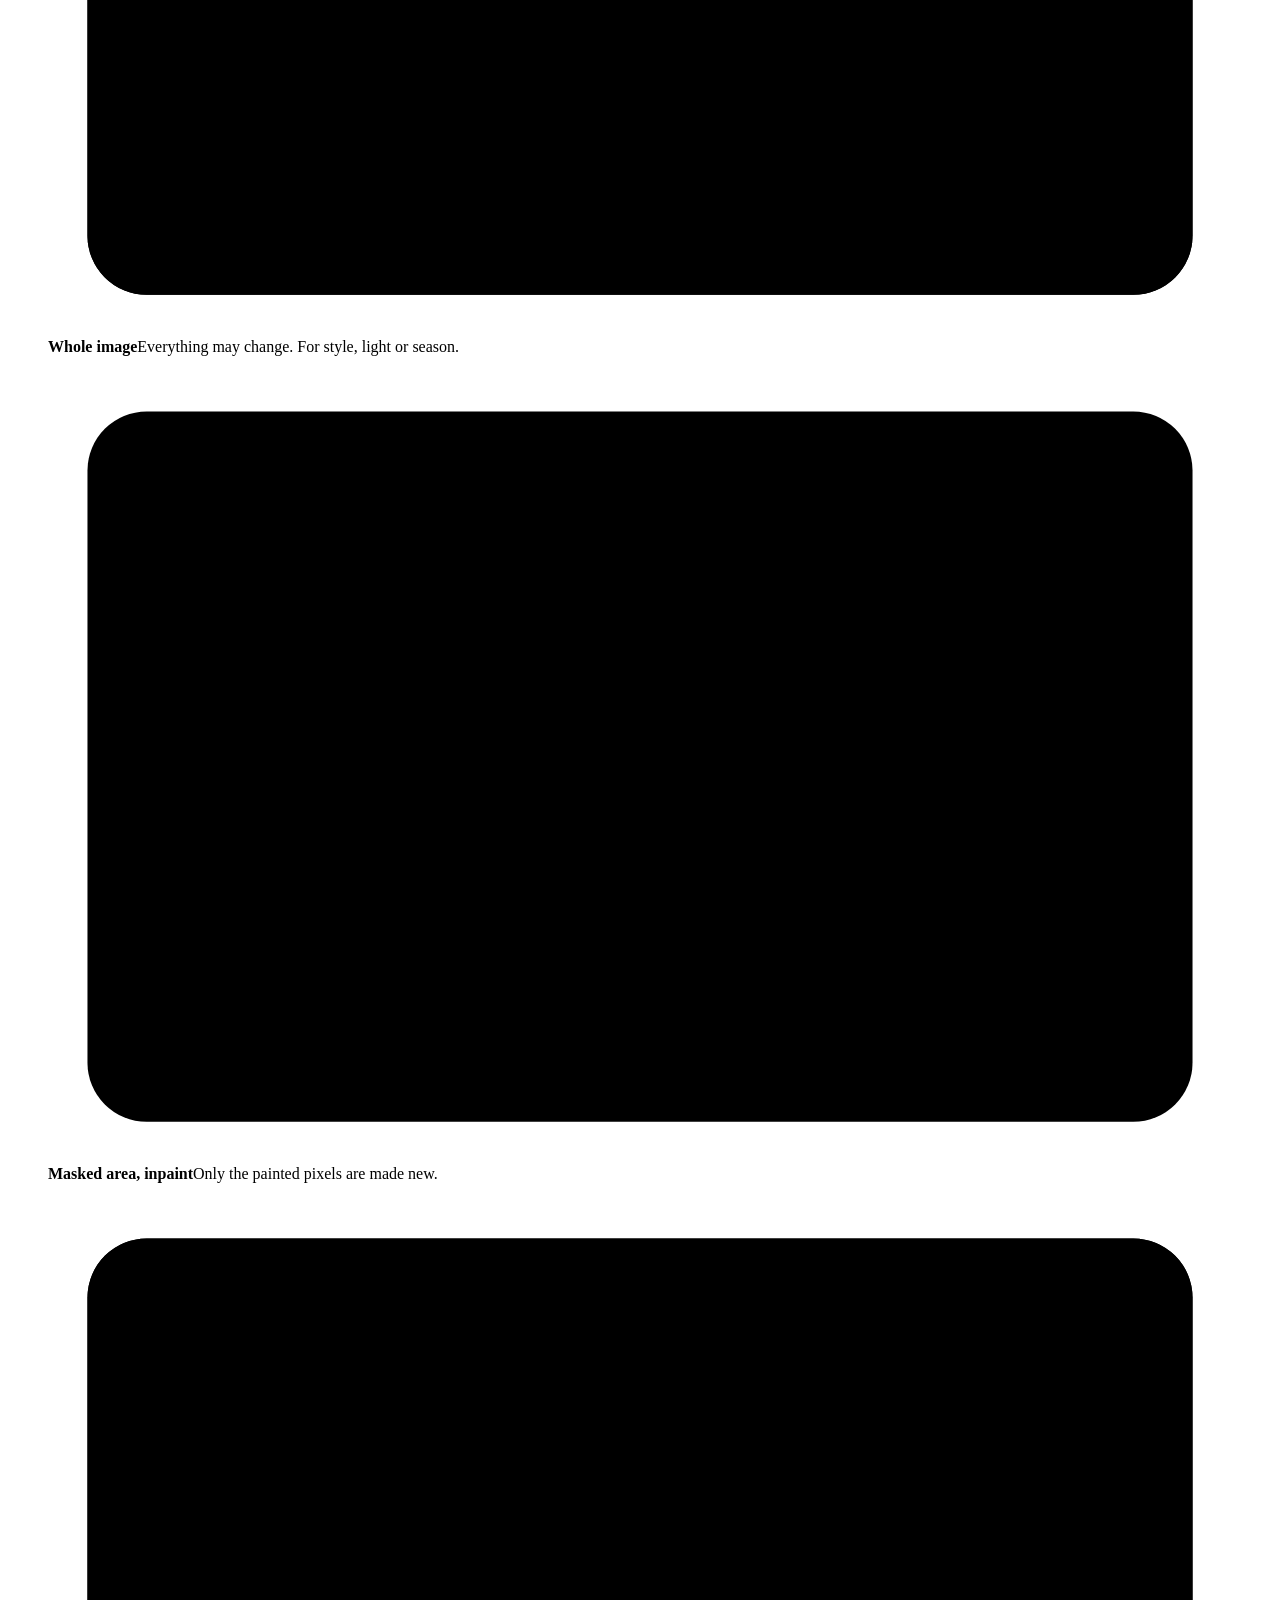
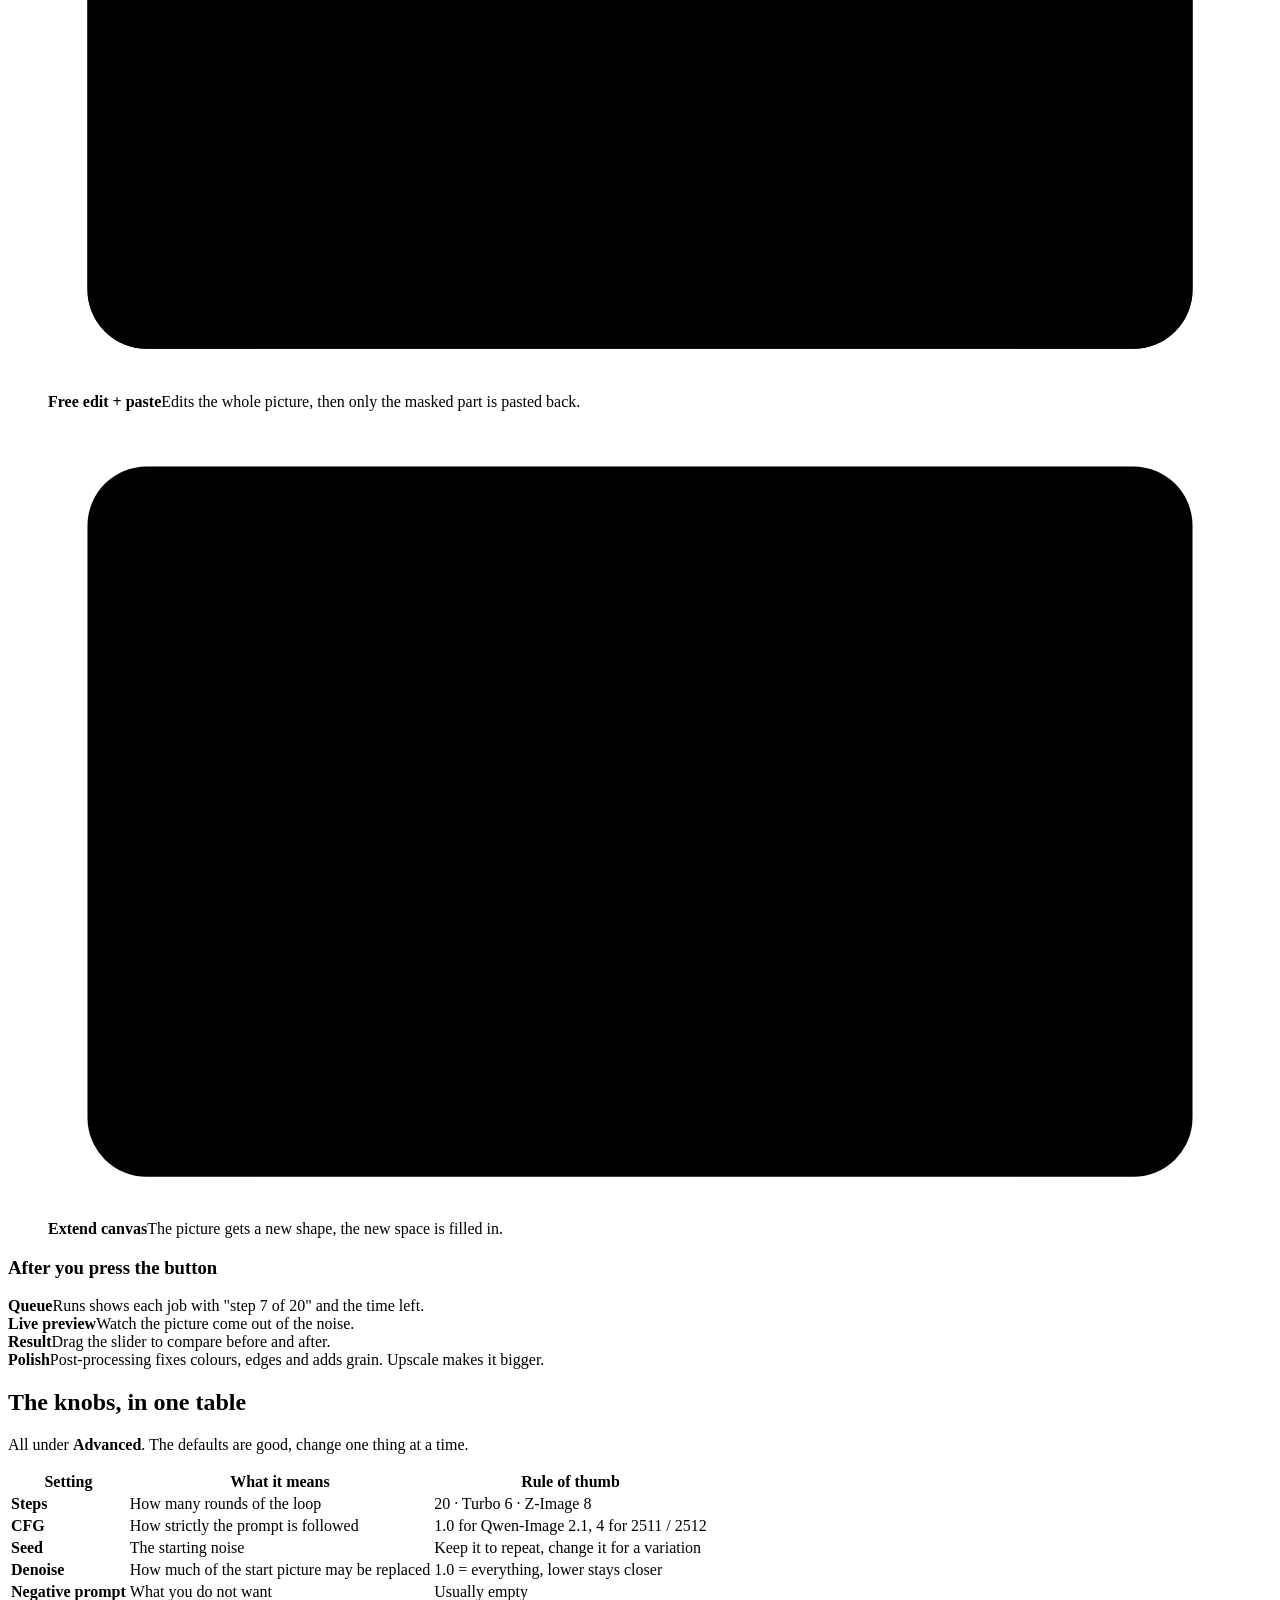
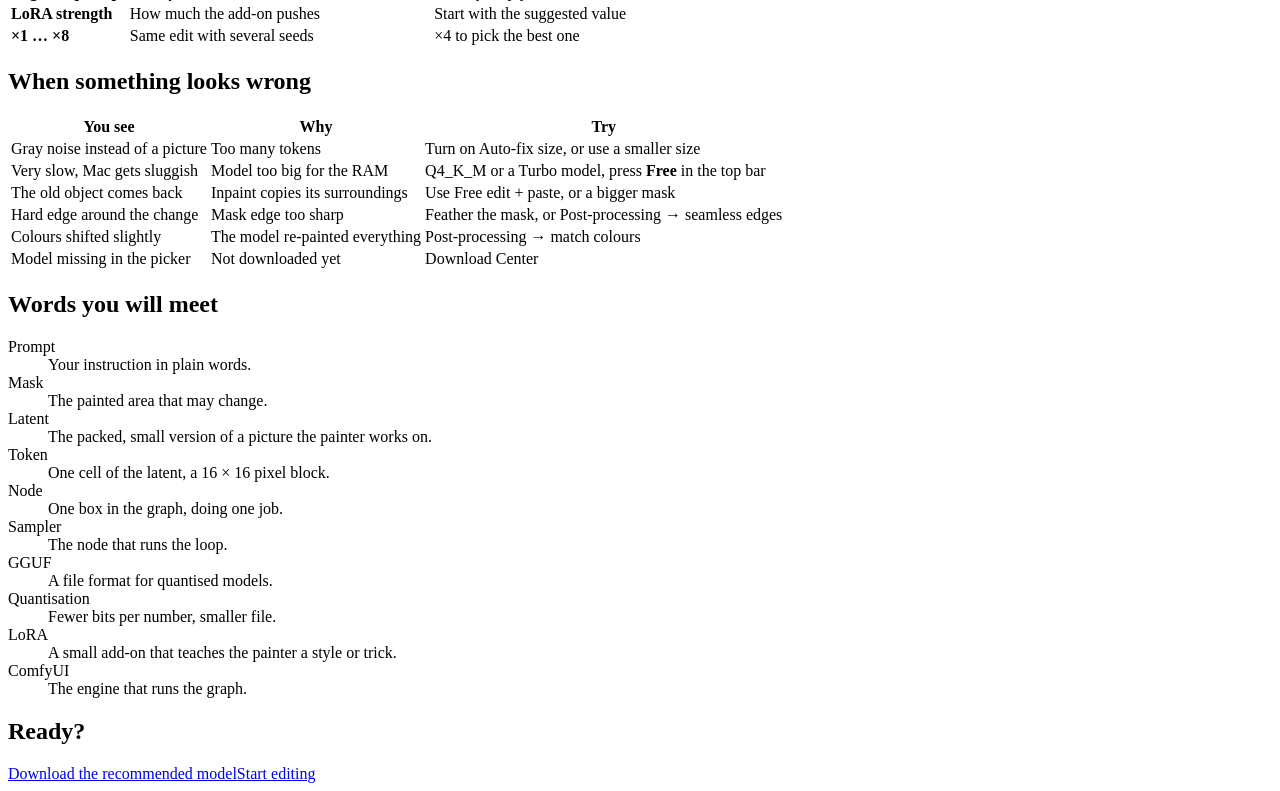
==== commit ba5a2f68: "Beginner guide page (How it works): parts, model files, node graph, sampling loop with real frames o" ====
--- a/web/guide.html
+++ b/web/guide.html
@@ -25,11 +25,11 @@
       <h1>A picture made<br>out of noise.</h1>
       <p class="lead">How Inpaint Studio edits and creates images on your Mac, explained for people who have never used an AI image tool.</p>
       <figure class="strip" aria-label="The same picture at step 0, 5, 10, 15 and 20">
-        <div><canvas data-step="0" width="180" height="120"></canvas><figcaption>Step 0</figcaption></div>
-        <div><canvas data-step="5" width="180" height="120"></canvas><figcaption>5</figcaption></div>
-        <div><canvas data-step="10" width="180" height="120"></canvas><figcaption>10</figcaption></div>
-        <div><canvas data-step="15" width="180" height="120"></canvas><figcaption>15</figcaption></div>
-        <div><canvas data-step="20" width="180" height="120"></canvas><figcaption>20</figcaption></div>
+        <div><img src="/guide/noisy_00.jpg" alt="" width="180" height="120"><figcaption>Step 0</figcaption></div>
+        <div><img src="/guide/noisy_05.jpg" alt="" width="180" height="120"><figcaption>5</figcaption></div>
+        <div><img src="/guide/noisy_10.jpg" alt="" width="180" height="120"><figcaption>10</figcaption></div>
+        <div><img src="/guide/noisy_15.jpg" alt="" width="180" height="120"><figcaption>15</figcaption></div>
+        <div><img src="/guide/noisy_20.jpg" alt="" width="180" height="120"><figcaption>20</figcaption></div>
       </figure>
       <p class="scrollhint" aria-hidden="true">Scroll to see how</p>
     </section>
@@ -127,7 +127,10 @@
           <p class="caption" id="loopCaption">Step 0: only noise. The prompt decides what the noise will turn into.</p>
         </div>
         <div class="loop-visual">
-          <canvas id="loopCanvas" width="360" height="240" aria-label="Picture slowly appearing from noise"></canvas>
+          <div class="loop-frame">
+            <img id="loopImg" src="/guide/noisy_00.jpg" alt="The picture at the current step" width="720" height="480">
+            <figure class="guess" id="guess"><img id="guessImg" src="/guide/guess_01.jpg" alt="" width="360" height="240"><figcaption>The model's guess</figcaption></figure>
+          </div>
           <div class="counter"><span id="stepNum">0</span><small>/ 20 steps</small></div>
           <div class="bar"><i id="stepBar"></i></div>
         </div>
@@ -139,6 +142,7 @@
         <div><b>6–8</b><span>steps for Turbo models, about 5× faster</span></div>
         <div><b>Live</b><span>Runs shows a preview after every step</span></div>
       </div>
+      <p class="aside">A real run of Qwen-Image 2.1 UC (20 steps, seed 4242). The small picture is the model's actual guess after each step, the same preview Runs shows live. The big one mixes that guess with noise in the ratio the sampler really uses, so you can see how much noise is left at every step.</p>
       <p class="aside">The noise at step 0 comes from the <b>seed</b>, a single number. Same seed and same settings give the same picture. A new seed gives a new variation.</p>
     </section>
 
@@ -147,11 +151,12 @@
       <h2>Why size matters</h2>
       <p class="sub">The painter does not see pixels. It sees a grid where every cell stands for a 16 × 16 pixel block, called a token.</p>
       <div class="grid-demo">
-        <div class="gd" aria-hidden="true"><div class="gd-img"></div><div class="gd-grid"></div></div>
+        <div class="gd" aria-hidden="true"><img class="gd-img" src="/guide/noisy_20.jpg" alt=""><div class="gd-grid"></div></div>
         <table class="tbl">
           <thead><tr><th>Working size</th><th>Tokens</th><th></th></tr></thead>
           <tbody>
             <tr><td>768 × 512</td><td>1 536</td><td><span class="tag ok">fast</span></td></tr>
+            <tr><td>1152 × 768 (this picture)</td><td>3 456</td><td><span class="tag ok">fine</span></td></tr>
             <tr><td>1024 × 1024</td><td>4 096</td><td><span class="tag ok">default</span></td></tr>
             <tr><td>1280 × 1280</td><td>6 400</td><td><span class="tag bad">gray noise</span></td></tr>
           </tbody>
@@ -194,13 +199,19 @@
           </ul>
           <p class="fine">Runs on a Mac with Apple Silicon and 16 GB RAM, comfortably with 32 GB. Add SAM3 (1.7 GB) to make masks from words.</p>
         </div>
-        <ol class="rec-steps">
-          <li>Open the <b>Download Center</b> (top right in the app).</li>
-          <li>Find <b>Qwen-Image 2.1 UC</b> under Models.</li>
-          <li>Keep <b>Q4_K_M</b>, it is already selected.</li>
-          <li>Press download. Encoder and VAE come along automatically.</li>
-          <li class="go"><a class="pill-btn big" href="/#downloads">Open the Download Center</a></li>
-        </ol>
+        <div class="rec-dl" id="recDl">
+          <ol class="rec-steps">
+            <li>Press <b>Download</b>. The model, its encoder and its VAE are fetched together.</li>
+            <li>Leave this page open or not, the download keeps running in the background.</li>
+            <li>When the bar is full, start editing.</li>
+          </ol>
+          <div class="dl-box">
+            <button class="pill-btn big" id="dlBtn" type="button" disabled>Checking…</button>
+            <div class="dl-bar" id="dlBar" hidden><i></i></div>
+            <p class="dl-note" id="dlNote"></p>
+          </div>
+          <a class="dl-more" href="/#downloads">Other models and sizes are in the Download Center</a>
+        </div>
       </div>
 
       <h3 class="h3">Other models</h3>
@@ -323,7 +334,7 @@
 
     <footer class="gfoot">
       <h2>Ready?</h2>
-      <div class="gfoot-btns"><a class="pill-btn big" href="/#downloads">Open the Download Center</a><a class="pill-btn big ghost" href="/#create">Start editing</a></div>
+      <div class="gfoot-btns"><a class="pill-btn big" href="#download">Download the recommended model</a><a class="pill-btn big ghost" href="/#create">Start editing</a></div>
     </footer>
   </main>
   <script src="/guide.js"></script>
